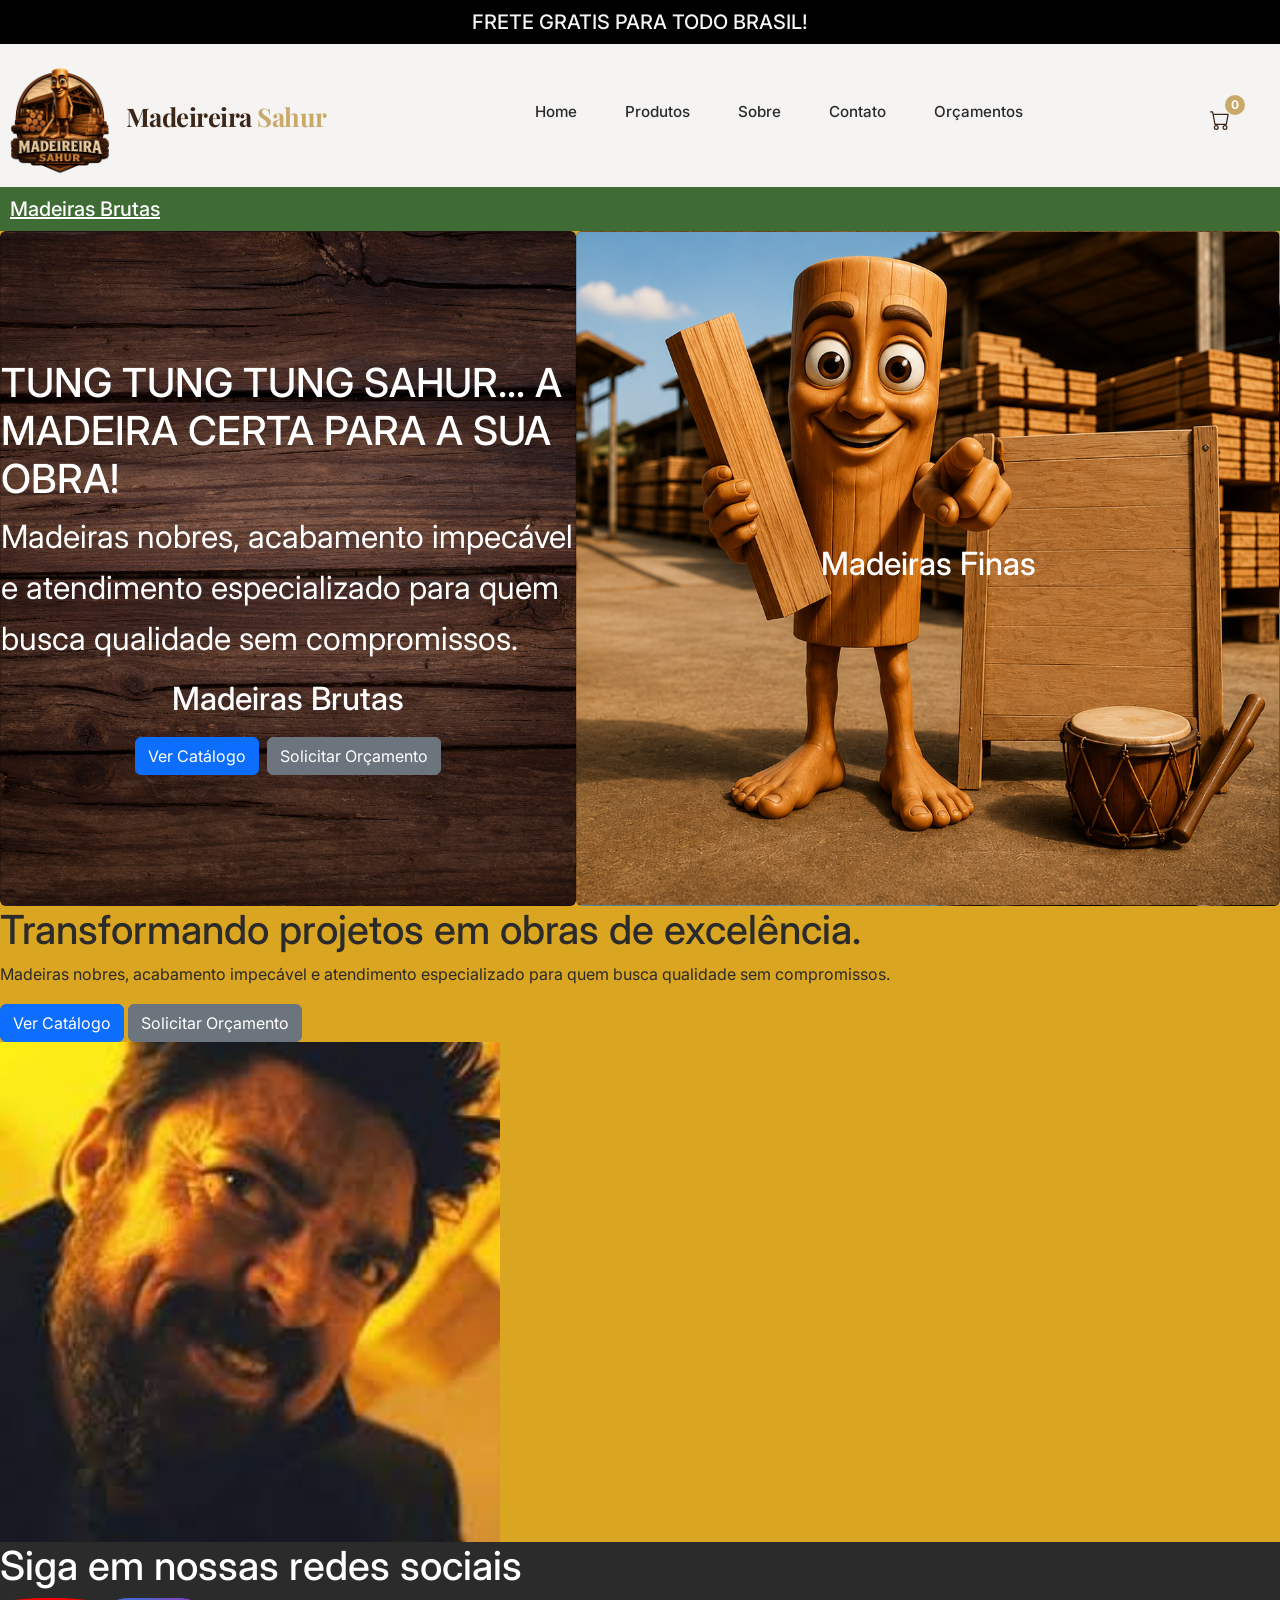
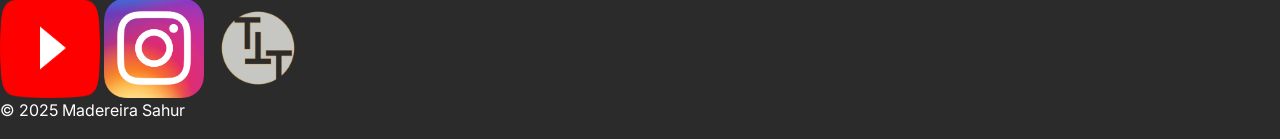
==== index.html @ 417f6d08 "Links ajustados no Index.html" ====
<!DOCTYPE html>
<html lang="pt-BR">
<head>
    <meta charset="UTF-8">
    <meta name="viewport" content="width=device-width, initial-scale=1.0">
    <title>Madeireira Nobre Prime - Excelência em Madeiras Nobres</title>
    
    <!-- Google Fonts -->
    <link rel="preconnect" href="https://fonts.googleapis.com">
    <link rel="preconnect" href="https://fonts.gstatic.com" crossorigin>
    <link href="https://fonts.googleapis.com/css2?family=Playfair+Display:wght@400;500;600;700&family=Inter:wght@300;400;500;600;700&display=swap" rel="stylesheet">
    <!-- css -->
    <link href="https://cdn.jsdelivr.net/npm/bootstrap@5.0.2/dist/css/bootstrap.min.css" rel="stylesheet" integrity="sha384-EVSTQN3/azprG1Anm3QDgpJLIm9Nao0Yz1ztcQTwFspd3yD65VohhpuuCOmLASjC" crossorigin="anonymous">
    <link rel="stylesheet" href="Css/index.css">
</head>
<body>

    <div class="container">
    
        <!-- HEADER & NAVBAR -->
        <header id="header">

            <h2>FRETE GRATIS PARA TODO BRASIL!</h2>

            <nav>
                <div class="logo">
                    <img src="Img/logosahurmadeireira.png" height="120vh" width="120vh" alt="">
                    Madeireira <span class="logo-span">Sahur</span>
                </div>
                
                <ul class="nav-menu">
                    <li><a href="index.php">Home</a></li>
                    <li><a href="Categorias.php">Produtos</a></li>
                    <li><a href="Pages/sobrenos.php">Sobre</a></li>
                    <li><a href="#contato">Contato</a></li>
                    <li><a href="#orcamentos">Orçamentos</a></li>
                </ul>
                
                <div class="nav-icons">
                    
                    <button class="icon-btn" id="cartBtn" title="Carrinho" style="position: relative;">
                        <svg xmlns="http://www.w3.org/2000/svg" width="20" height="20" fill="currentColor" class="bi bi-cart" viewBox="0 0 16 16">
                        <path d="M0 1.5A.5.5 0 0 1 .5 1H2a.5.5 0 0 1 .485.379L2.89 3H14.5a.5.5 0 0 1 .491.592l-1.5 8A.5.5 0 0 1 13 12H4a.5.5 0 0 1-.491-.408L2.01 3.607 1.61 2H.5a.5.5 0 0 1-.5-.5M3.102 4l1.313 7h8.17l1.313-7zM5 12a2 2 0 1 0 0 4 2 2 0 0 0 0-4m7 0a2 2 0 1 0 0 4 2 2 0 0 0 0-4m-7 1a1 1 0 1 1 0 2 1 1 0 0 1 0-2m7 0a1 1 0 1 1 0 2 1 1 0 0 1 0-2"/>
                        </svg>
                        <span class="cart-badge">0</span>
                    </button>
                </div>
            </nav>

            <h1 class="links-categorias"><a href="">Madeiras Brutas</a></h1>

        </header>

        <main>

            <section class="categorias">

                <div class="card card1">
                    <h1>
                        TUNG TUNG TUNG SAHUR... <span class="accent">A MADEIRA CERTA PARA A SUA OBRA!</span>
                    </h1>
                    
                    <p class="subtitle">
                        Madeiras nobres, acabamento impecável e atendimento especializado para quem busca qualidade sem compromissos.
                    </p>

                    <h2>Madeiras Brutas</h2>

                    <div class="hero-buttons">
                        <button class="btn btn-primary">Ver Catálogo</button>
                        <button class="btn btn-secondary">Solicitar Orçamento</button>
                    </div>
                </div>

                <div class="card card2">
                    <h2>Madeiras Finas</h2>
                </div>

            </section>

            <section class="Sobre" >

                <div class="hero-content">
                    <h1>
                        Transformando projetos em <span class="accent">obras de excelência</span>.
                    </h1>
                    
                    <p class="subtitle">
                        Madeiras nobres, acabamento impecável e atendimento especializado para quem busca qualidade sem compromissos.
                    </p>
                    
                    <div class="hero-buttons">
                        <button class="btn btn-primary">Ver Catálogo</button>
                        <button class="btn btn-secondary">Solicitar Orçamento</button>
                    </div>
                </div>

                <div> 
                    <img src="Img/images.jpeg" height="500vh" width="500vh" alt="">
                </div>

            </section>

        </main>

            <footer>
                <h1>Siga em nossas redes sociais</h1>
                <img src="Img/YouTube_full-color_icon_(2017).svg.png" height="100px" width="100px" alt="imagem logo Youtube">
                <img src="Img/Instagram_icon.png" height="100px" width="100px" alt="imagem logo Instagram">

                <img src="Img/Logo Triple T.png" height="100px" width="100px" alt="Logo Triple T, Sahur">
                <p>© 2025 Madereira Sahur</p>

            </footer>

    </div>
    
 <!-- JAVASCRIPT -->
    <script src="https://cdn.jsdelivr.net/npm/bootstrap@5.0.2/dist/js/bootstrap.bundle.min.js" integrity="sha384-MrcW6ZMFYlzcLA8Nl+NtUVF0sA7MsXsP1UyJoMp4YLEuNSfAP+JcXn/tWtIaxVXM" crossorigin="anonymous"></script>
    <script src="Js/index.js"></script>
</body>
</html>
---- Css/index.css ----
* {
            margin: 0;
            padding: 0;
            box-sizing: border-box;
        }

        :root {
            --color-primary: #3B2618;
            --color-secondary: #5A3E2B;
            --color-accent: #C8A96A;
            --color-bg: #F5F1EA;
            --color-text: #2B2B2B;
            --color-white: #FFFFFF;
            --color-light: #EAE4DD;
        }

        body {
            font-family: 'Inter', sans-serif;
            color: var(--color-text);
            background-color: var(--color-bg);
            line-height: 1.6;
        }

        /* ==================== HEADER & NAVBAR ==================== */

        .container {
            margin: 0;
            padding: 0;
            width: 100%;
            max-width: none;
            background-color: #3B2618;
            display: grid;
            grid-template-columns: 1fr;
            grid-template-rows: auto auto auto;
            grid-template-areas: 
            "header"
            "main"
            "footer";
        }
        header {
            grid-area: header;
            max-height: 30vh;
            top: 0;
            left: 0;
            right: 0;
            z-index: 1000;
            background-color: rgba(255, 255, 255, 0.95);
            backdrop-filter: blur(10px);
            transition: all 0.4s cubic-bezier(0.25, 0.46, 0.45, 0.94);
        }

        header h2{
            text-align: center;
            font-size: 20px;
            background-color: black;
            color: whitesmoke;
            padding: 10px;
        }

        .links-categorias{
            font-size: 20px;
            background-color: #3F6B34;
            color: whitesmoke;
            padding: 10px;
            margin: 0;
        }

        a{
            color: white;
        }


        nav {
            display: flex;
            align-items: center;
            justify-content: space-between;
            height: 15vh;
            overflow: hidden;
        }

        .logo {
            font-family: 'Playfair Display', serif;
            font-size: 1.6rem;
            font-weight: 700;
            color: var(--color-primary);
            letter-spacing: -0.5px;
            cursor: pointer;
            transition: color 0.3s ease;
        }

        .logo:hover {
            color: var(--color-accent);
        }

        .logo-span {
            color: var(--color-accent);
        }

        .nav-menu {
            display: flex;
            list-style: none;
            gap: 3rem;
            align-items: center;
        }

        .nav-menu a {
            text-decoration: none;
            color: var(--color-text);
            font-size: 0.95rem;
            font-weight: 500;
            position: relative;
            transition: color 0.3s ease;
        }

        .nav-menu a::after {
            content: '';
            position: absolute;
            bottom: -4px;
            left: 0;
            width: 0;
            height: 2px;
            background: linear-gradient(90deg, var(--color-accent), var(--color-primary));
            transition: width 0.3s cubic-bezier(0.25, 0.46, 0.45, 0.94);
        }

        .nav-menu a:hover::after {
            width: 100%;
        }

        .nav-menu a:hover {
            color: var(--color-accent);
        }

        .nav-icons {
            display: flex;
            gap: 1.5rem;
            align-items: center;
        }

        .icon-btn {
            background: none;
            border: none;
            cursor: pointer;
            width: 40px;
            height: 40px;
            margin-right: 40px;
            display: flex;
            align-items: center;
            justify-content: center;
            border-radius: 50%;
            transition: all 0.3s ease;
            color: var(--color-primary);
        }

        .icon-btn:hover {
            background-color: var(--color-light);
            color: var(--color-accent);
            transform: scale(1.1);
        }

        .cart-badge {
            position: absolute;
            top: -5px;
            right: -5px;
            background-color: var(--color-accent);
            color: var(--color-white);
            border-radius: 50%;
            width: 20px;
            height: 20px;
            display: flex;
            align-items: center;
            justify-content: center;
            font-size: 0.75rem;
            font-weight: 700;
        }

        /* ==================== MAIN ==================== */
        main{
            grid-area: main;
            background-color: goldenrod;
        }
        
        .categorias{
            display: flex;
        }

        .card{
            height: 75vh;

            display: flex;
            justify-content: center;
            align-items: center;

            color: white;
            font-size: 2rem;
        }

        .card1{
            width: 45%;
            background-image: url("../Img/wooden-background.jpg");
            background-size: cover;
            background-position: center;
        }

        .card2{
            width: 55%;
            background-image: url("../Img/sahur.png");
            background-size: cover;
            background-position: right center;
        }






        

       

        /* ==================== SOBRE SECTION ==================== */

       

        /* ==================== FOOTER ==================== */

        footer{
            grid-area: footer;
            background-color: #2B2B2B;
            color: white;
        }

        /* ==================== RESPONSIVE ==================== */
        @media (max-width: 768px) {
            nav {
                padding: 1rem;
            }

            .logo {
                font-size: 1.3rem;
            }

            .nav-menu {
                gap: 1.5rem;
                font-size: 0.85rem;
            }

            .nav-icons {
                gap: 1rem;
            }

            .icon-btn {
                width: 36px;
                height: 36px;
            }

            .hero {
                margin-top: 50px;
                height: auto;
                min-height: 70vh;
                padding: 3rem 0;
            }

            .hero-buttons {
                flex-direction: column;
                align-items: center;
            }

            .btn {
                width: 100%;
                max-width: 300px;
            }
        }

        @media (max-width: 600px) {
            .nav-menu {
                display: none;
            }

            .logo {
                font-size: 1.1rem;
            }

            .hero h1 {
                font-size: 1.8rem;
            }

            .hero .subtitle {
                font-size: 1rem;
                margin-bottom: 2rem;
            }

            .btn {
                padding: 0.85rem 2rem;
                font-size: 0.9rem;
            }
        }



        /* ==================== UTILITY ==================== */
      

        /* SVG Icons Styling */
        svg {
            display: block;
        }
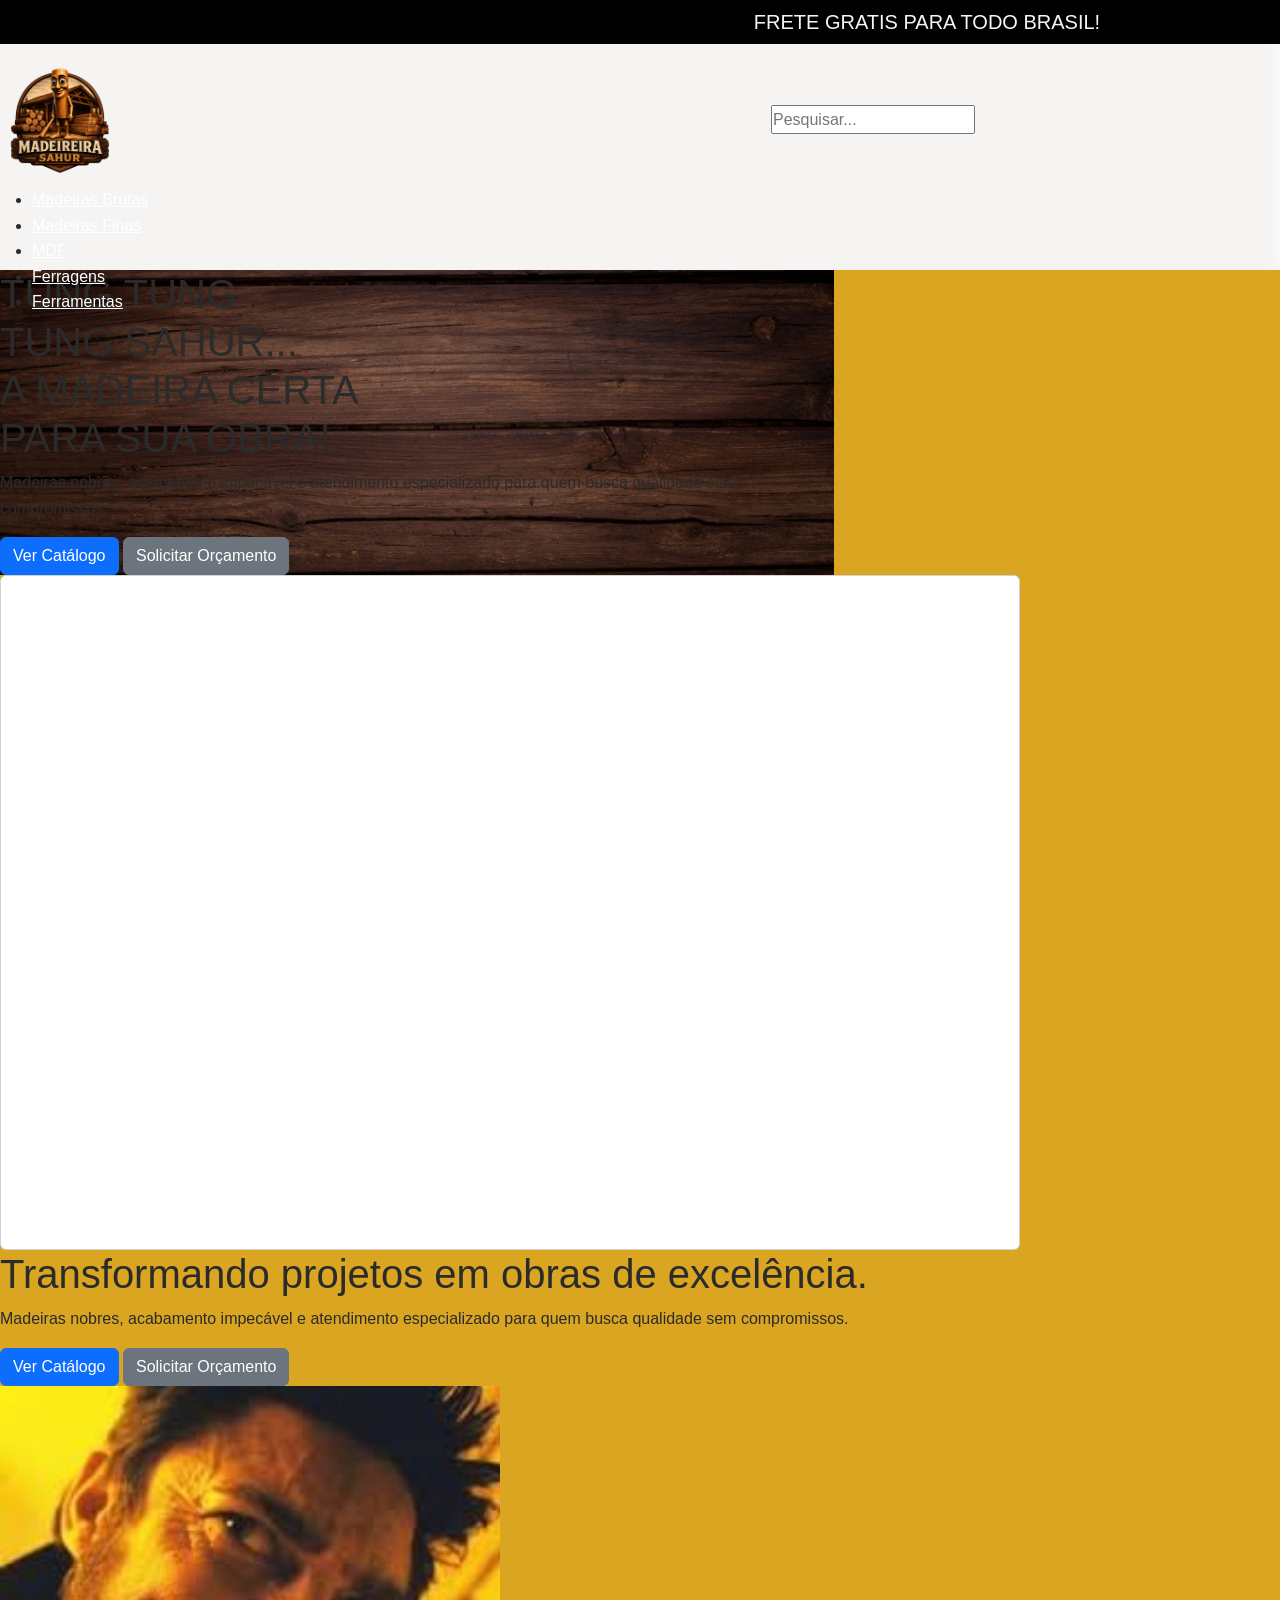
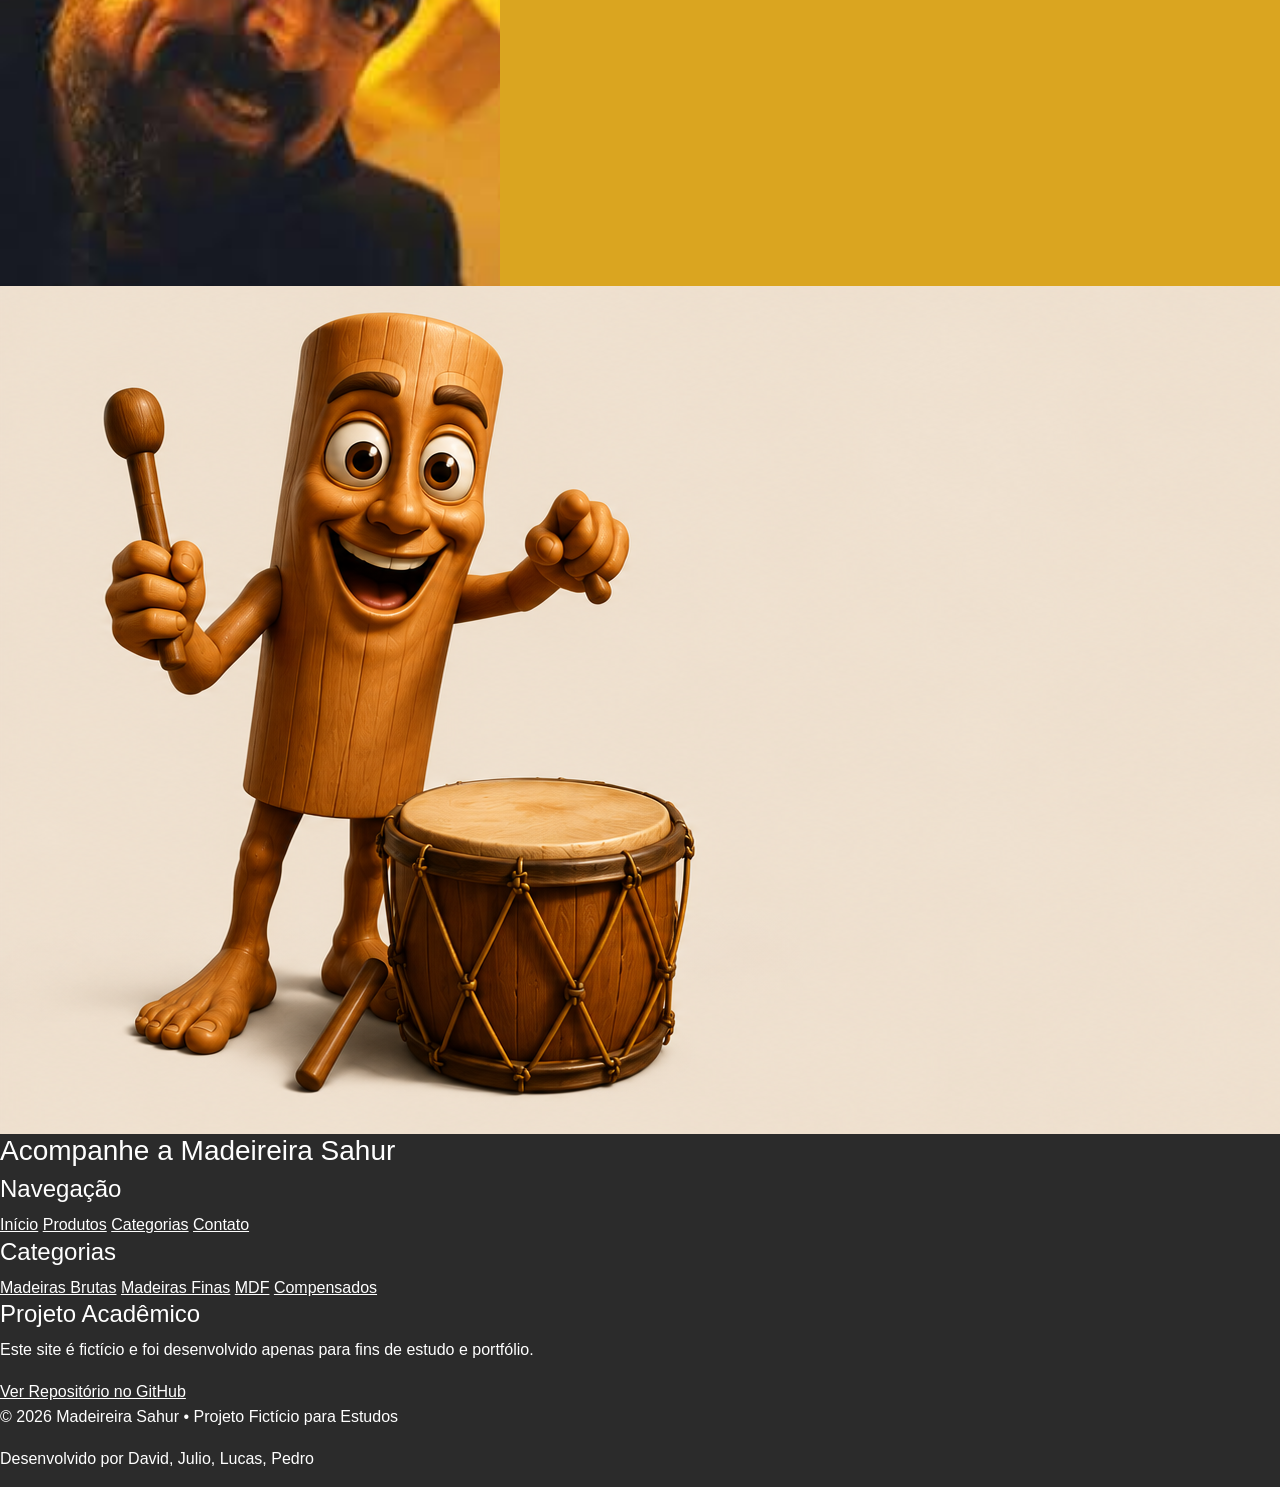
==== commit 25a72af9: "davi 06/06" ====
--- a/index.html
+++ b/index.html
@@ -8,8 +8,8 @@
     <!-- Google Fonts -->
     <link rel="preconnect" href="https://fonts.googleapis.com">
     <link rel="preconnect" href="https://fonts.gstatic.com" crossorigin>
-    <link href="https://fonts.googleapis.com/css2?family=Playfair+Display:wght@400;500;600;700&family=Inter:wght@300;400;500;600;700&display=swap" rel="stylesheet">
-    <!-- css -->
+    <link href="https://fonts.googleapis.com/css2?family=Archivo+Black&display=swap" rel="stylesheet">
+ <!-- css -->
     <link href="https://cdn.jsdelivr.net/npm/bootstrap@5.0.2/dist/css/bootstrap.min.css" rel="stylesheet" integrity="sha384-EVSTQN3/azprG1Anm3QDgpJLIm9Nao0Yz1ztcQTwFspd3yD65VohhpuuCOmLASjC" crossorigin="anonymous">
     <link rel="stylesheet" href="Css/index.css">
 </head>
@@ -25,18 +25,28 @@
             <nav>
                 <div class="logo">
                     <img src="Img/logosahurmadeireira.png" height="120vh" width="120vh" alt="">
-                    Madeireira <span class="logo-span">Sahur</span>
                 </div>
                 
-                <ul class="nav-menu">
+                <input type="text" id="busca" placeholder="Pesquisar...">
+
+                <!-- <ul class="nav-menu">
                     <li><a href="index.php">Home</a></li>
                     <li><a href="Categorias.php">Produtos</a></li>
                     <li><a href="Pages/sobrenos.php">Sobre</a></li>
                     <li><a href="#contato">Contato</a></li>
                     <li><a href="#orcamentos">Orçamentos</a></li>
                 </ul>
+                -->
+
+                
                 
                 <div class="nav-icons">
+
+                    <button>
+                    <svg xmlns="http://www.w3.org/2000/svg" width="16" height="16" fill="currentColor" class="bi bi-list-ul" viewBox="0 0 16 16">
+                    <path fill-rule="evenodd" d="M5 11.5a.5.5 0 0 1 .5-.5h9a.5.5 0 0 1 0 1h-9a.5.5 0 0 1-.5-.5m0-4a.5.5 0 0 1 .5-.5h9a.5.5 0 0 1 0 1h-9a.5.5 0 0 1-.5-.5m0-4a.5.5 0 0 1 .5-.5h9a.5.5 0 0 1 0 1h-9a.5.5 0 0 1-.5-.5m-3 1a1 1 0 1 0 0-2 1 1 0 0 0 0 2m0 4a1 1 0 1 0 0-2 1 1 0 0 0 0 2m0 4a1 1 0 1 0 0-2 1 1 0 0 0 0 2"/>
+                    </svg>
+                    </button>
                     
                     <button class="icon-btn" id="cartBtn" title="Carrinho" style="position: relative;">
                         <svg xmlns="http://www.w3.org/2000/svg" width="20" height="20" fill="currentColor" class="bi bi-cart" viewBox="0 0 16 16">
@@ -44,37 +54,47 @@
                         </svg>
                         <span class="cart-badge">0</span>
                     </button>
+
+                    <button class="icon-btn" id="cartBtn" title="Carrinho" style="position: relative;">
+                        <svg xmlns="http://www.w3.org/2000/svg" width="16" height="16" fill="currentColor" class="bi bi-truck" viewBox="0 0 16 16">
+                        <path d="M0 3.5A1.5 1.5 0 0 1 1.5 2h9A1.5 1.5 0 0 1 12 3.5V5h1.02a1.5 1.5 0 0 1 1.17.563l1.481 1.85a1.5 1.5 0 0 1 .329.938V10.5a1.5 1.5 0 0 1-1.5 1.5H14a2 2 0 1 1-4 0H5a2 2 0 1 1-3.998-.085A1.5 1.5 0 0 1 0 10.5zm1.294 7.456A2 2 0 0 1 4.732 11h5.536a2 2 0 0 1 .732-.732V3.5a.5.5 0 0 0-.5-.5h-9a.5.5 0 0 0-.5.5v7a.5.5 0 0 0 .294.456M12 10a2 2 0 0 1 1.732 1h.768a.5.5 0 0 0 .5-.5V8.35a.5.5 0 0 0-.11-.312l-1.48-1.85A.5.5 0 0 0 13.02 6H12zm-9 1a1 1 0 1 0 0 2 1 1 0 0 0 0-2m9 0a1 1 0 1 0 0 2 1 1 0 0 0 0-2"/>
+                        </svg>
+                    </button>
                 </div>
             </nav>
 
-            <h1 class="links-categorias"><a href="">Madeiras Brutas</a></h1>
+            <ul class="nav-categorias">
+                <li><a href="">Madeiras Brutas</a></li>
+                <li><a href="">Madeiras Finas</a></li>
+                <li><a href="">MDF</a></li>
+                <li><a href="">Ferragens</a></li>
+                <li><a href="">Ferramentas</a></li>
+            </ul>
 
         </header>
 
         <main>
 
-            <section class="categorias">
+            <section class="cards">
 
-                <div class="card card1">
-                    <h1>
-                        TUNG TUNG TUNG SAHUR... <span class="accent">A MADEIRA CERTA PARA A SUA OBRA!</span>
-                    </h1>
-                    
-                    <p class="subtitle">
-                        Madeiras nobres, acabamento impecável e atendimento especializado para quem busca qualidade sem compromissos.
-                    </p>
+                <div class="card1">
+                    <div class="text-card1">
+                        <h1>
+                            TUNG TUNG <br> TUNG SAHUR... <br> <span class="accent">A MADEIRA CERTA <br> PARA SUA OBRA!</span>
+                        </h1>
+                        
+                        <p class="subtitle">
+                            Madeiras nobres, acabamento impecável e atendimento especializado para quem busca qualidade sem compromissos.
+                        </p>
 
-                    <h2>Madeiras Brutas</h2>
 
-                    <div class="hero-buttons">
-                        <button class="btn btn-primary">Ver Catálogo</button>
-                        <button class="btn btn-secondary">Solicitar Orçamento</button>
+                        <div class="hero-buttons">
+                            <button class="btn btn-primary">Ver Catálogo</button>
+                            <button class="btn btn-secondary">Solicitar Orçamento</button>
+                        </div>
                     </div>
                 </div>
-
-                <div class="card card2">
-                    <h2>Madeiras Finas</h2>
-                </div>
+                <div class="card card2"></div>
 
             </section>
 
@@ -103,15 +123,66 @@
 
         </main>
 
-            <footer>
-                <h1>Siga em nossas redes sociais</h1>
-                <img src="Img/YouTube_full-color_icon_(2017).svg.png" height="100px" width="100px" alt="imagem logo Youtube">
-                <img src="Img/Instagram_icon.png" height="100px" width="100px" alt="imagem logo Instagram">
+        <footer class="footer">
 
-                <img src="Img/Logo Triple T.png" height="100px" width="100px" alt="Logo Triple T, Sahur">
-                <p>© 2025 Madereira Sahur</p>
+            <section class="footer-top">
 
-            </footer>
+                <img src="Img/sahurFooter.png" alt="">
+                
+                <div class="social-area">
+
+                    <h3>Acompanhe a Madeireira Sahur</h3>
+
+                    <div class="social-links">
+                        <a href="#"><i class="fa-brands fa-instagram"></i></a>
+                        <a href="#"><i class="fa-brands fa-facebook-f"></i></a>
+                        <a href="#"><i class="fa-brands fa-youtube"></i></a>
+                        <a href="#"><i class="fa-brands fa-whatsapp"></i></a>
+                    </div>
+                </div>
+
+            </section>
+
+            <section class="footer-content">
+
+                <div class="footer-column">
+                    <h4>Navegação</h4>
+
+                    <a href="#">Início</a>
+                    <a href="#">Produtos</a>
+                    <a href="#">Categorias</a>
+                    <a href="#">Contato</a>
+                </div>
+
+                <div class="footer-column">
+                    <h4>Categorias</h4>
+
+                    <a href="#">Madeiras Brutas</a>
+                    <a href="#">Madeiras Finas</a>
+                    <a href="#">MDF</a>
+                    <a href="#">Compensados</a>
+                </div>
+
+                <div class="footer-column">
+                    <h4>Projeto Acadêmico</h4>
+                    <p>
+                        Este site é fictício e foi desenvolvido
+                        apenas para fins de estudo e portfólio.
+                    </p>
+
+                    <a href="https://github.com/seuusuario/seurepositorio" target="_blank" class="repo-link">Ver Repositório no GitHub</a>
+                </div>
+
+            </section>
+
+            <section class="footer-bottom">
+
+                <p>© 2026 Madeireira Sahur • Projeto Fictício para Estudos</p>
+                <p>Desenvolvido por David, Julio, Lucas, Pedro</p>
+
+            </section>
+
+        </footer>
 
     </div>
     
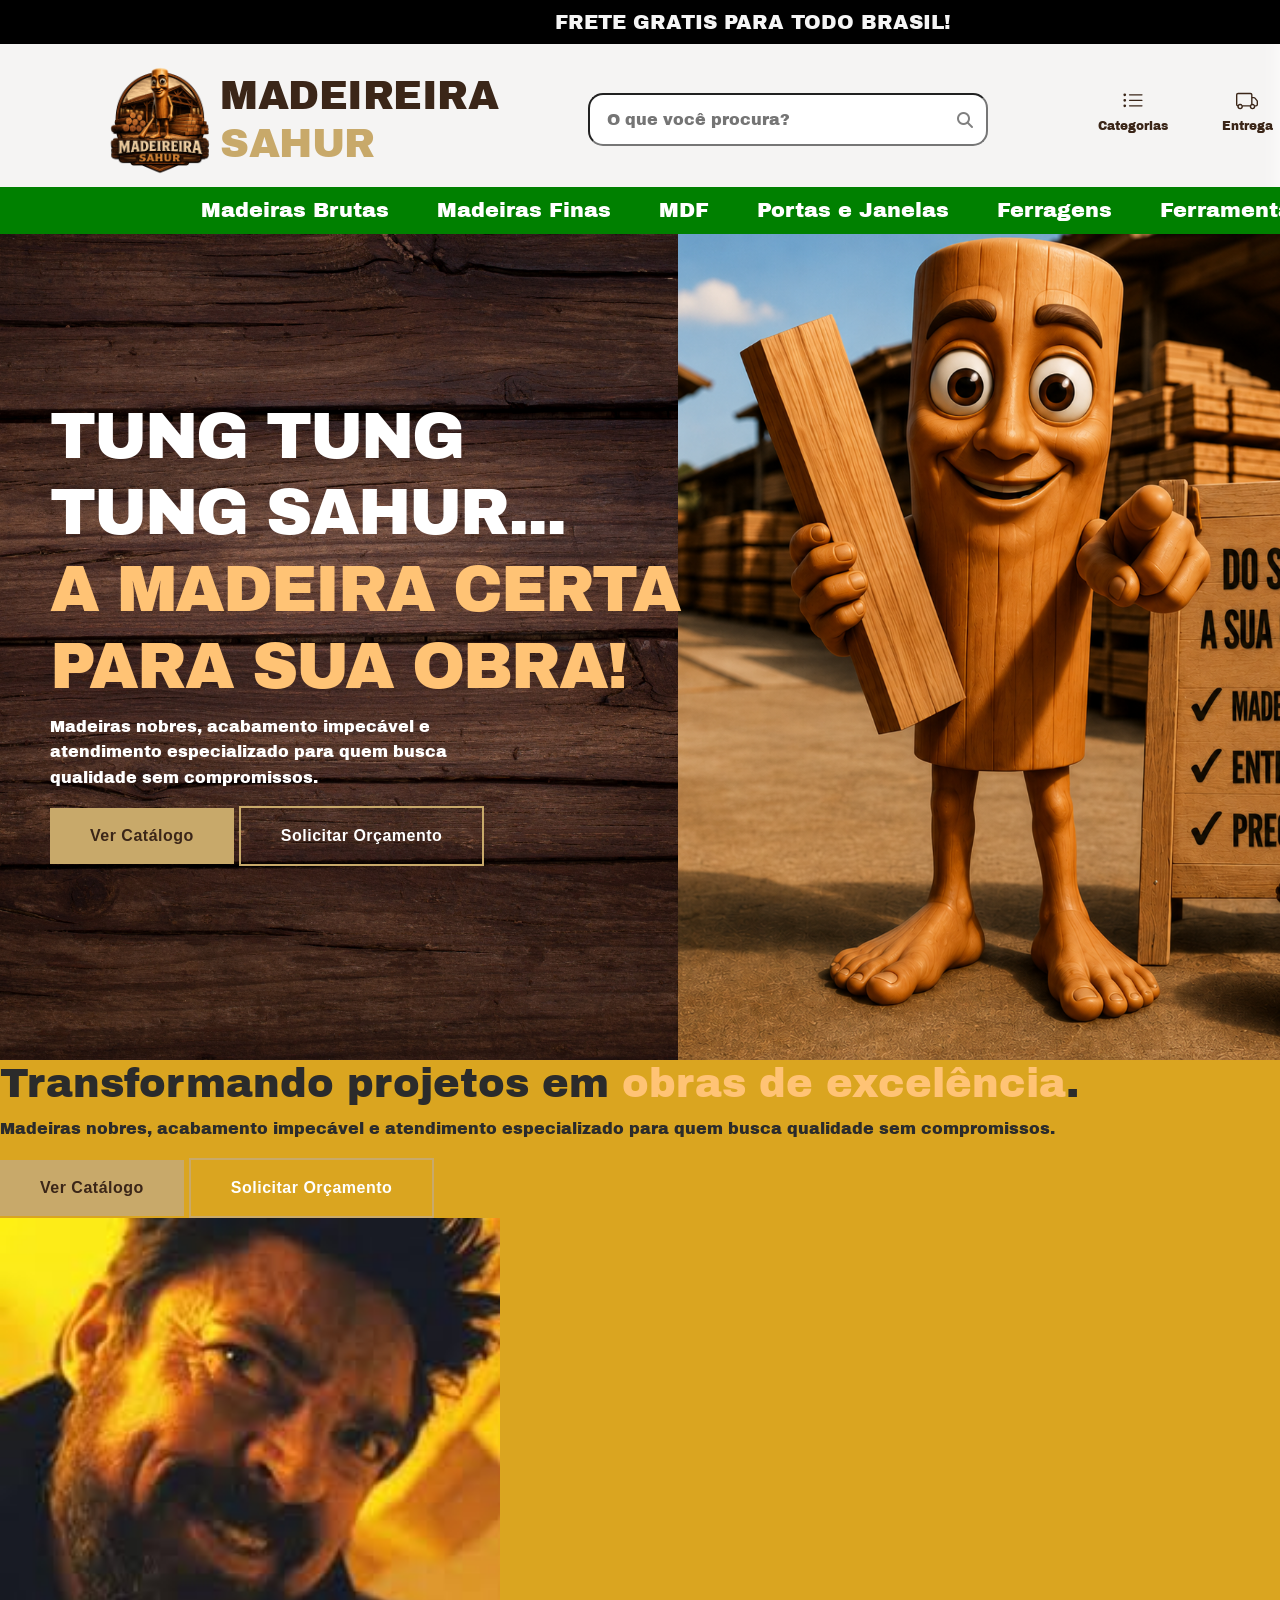
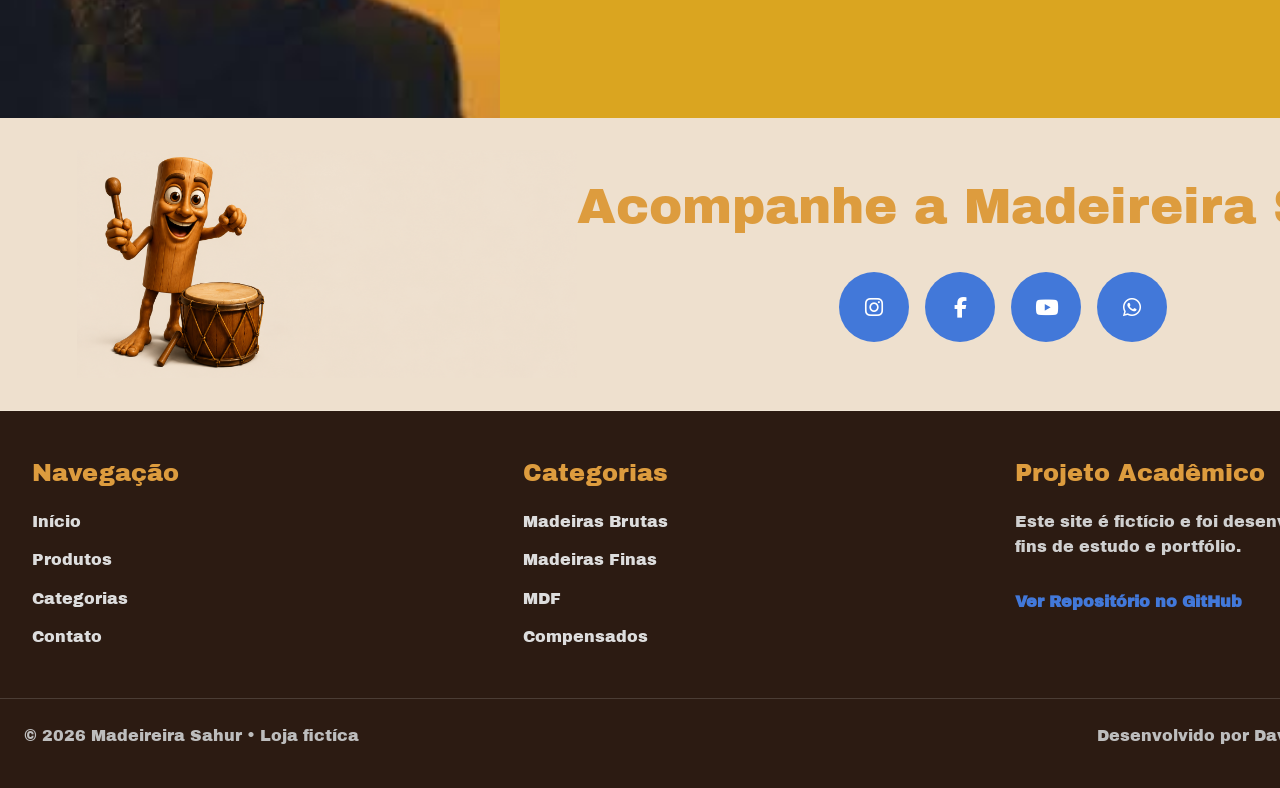
==== commit a92f605e: "davi 07/06 coloquei o molde (molde.html e molde.css)" ====
--- a/index.html
+++ b/index.html
@@ -10,6 +10,7 @@
     <link rel="preconnect" href="https://fonts.gstatic.com" crossorigin>
     <link href="https://fonts.googleapis.com/css2?family=Archivo+Black&display=swap" rel="stylesheet">
  <!-- css -->
+    <link rel="stylesheet" href="https://cdnjs.cloudflare.com/ajax/libs/font-awesome/6.7.2/css/all.min.css">
     <link href="https://cdn.jsdelivr.net/npm/bootstrap@5.0.2/dist/css/bootstrap.min.css" rel="stylesheet" integrity="sha384-EVSTQN3/azprG1Anm3QDgpJLIm9Nao0Yz1ztcQTwFspd3yD65VohhpuuCOmLASjC" crossorigin="anonymous">
     <link rel="stylesheet" href="Css/index.css">
 </head>
@@ -25,9 +26,15 @@
             <nav>
                 <div class="logo">
                     <img src="Img/logosahurmadeireira.png" height="120vh" width="120vh" alt="">
-                </div>
-                
-                <input type="text" id="busca" placeholder="Pesquisar...">
+                    <h1 class="logo-text">
+                        MADEIREIRA <br> <span class="logo-span">SAHUR</span>
+                    </h1>
+                </div>
+                
+                <div class="search-box">
+                    <input type="text" placeholder=" O que você procura?">
+                    <i class="fa-solid fa-magnifying-glass"></i>
+                </div>
 
                 <!-- <ul class="nav-menu">
                     <li><a href="index.php">Home</a></li>
@@ -42,23 +49,26 @@
                 
                 <div class="nav-icons">
 
-                    <button>
-                    <svg xmlns="http://www.w3.org/2000/svg" width="16" height="16" fill="currentColor" class="bi bi-list-ul" viewBox="0 0 16 16">
+                    <button class="icon-btn" id="cartBtn" title="Carrinho" style="position: relative;" >
+                    <svg xmlns="http://www.w3.org/2000/svg" width="22" height="22" fill="currentColor" class="bi bi-list-ul" viewBox="0 0 16 16">
                     <path fill-rule="evenodd" d="M5 11.5a.5.5 0 0 1 .5-.5h9a.5.5 0 0 1 0 1h-9a.5.5 0 0 1-.5-.5m0-4a.5.5 0 0 1 .5-.5h9a.5.5 0 0 1 0 1h-9a.5.5 0 0 1-.5-.5m0-4a.5.5 0 0 1 .5-.5h9a.5.5 0 0 1 0 1h-9a.5.5 0 0 1-.5-.5m-3 1a1 1 0 1 0 0-2 1 1 0 0 0 0 2m0 4a1 1 0 1 0 0-2 1 1 0 0 0 0 2m0 4a1 1 0 1 0 0-2 1 1 0 0 0 0 2"/>
                     </svg>
+                    <span>Categorias</span>
                     </button>
-                    
+
                     <button class="icon-btn" id="cartBtn" title="Carrinho" style="position: relative;">
+                        <svg xmlns="http://www.w3.org/2000/svg" width="22" height="22" fill="currentColor" class="bi bi-truck" viewBox="0 0 16 16">
+                        <path d="M0 3.5A1.5 1.5 0 0 1 1.5 2h9A1.5 1.5 0 0 1 12 3.5V5h1.02a1.5 1.5 0 0 1 1.17.563l1.481 1.85a1.5 1.5 0 0 1 .329.938V10.5a1.5 1.5 0 0 1-1.5 1.5H14a2 2 0 1 1-4 0H5a2 2 0 1 1-3.998-.085A1.5 1.5 0 0 1 0 10.5zm1.294 7.456A2 2 0 0 1 4.732 11h5.536a2 2 0 0 1 .732-.732V3.5a.5.5 0 0 0-.5-.5h-9a.5.5 0 0 0-.5.5v7a.5.5 0 0 0 .294.456M12 10a2 2 0 0 1 1.732 1h.768a.5.5 0 0 0 .5-.5V8.35a.5.5 0 0 0-.11-.312l-1.48-1.85A.5.5 0 0 0 13.02 6H12zm-9 1a1 1 0 1 0 0 2 1 1 0 0 0 0-2m9 0a1 1 0 1 0 0 2 1 1 0 0 0 0-2"/>
+                        </svg>
+                        <span>Entrega</span>
+                    </button>
+
+                     <button class="icon-btn" id="cartBtn" title="Carrinho" style="position: relative;">
                         <svg xmlns="http://www.w3.org/2000/svg" width="20" height="20" fill="currentColor" class="bi bi-cart" viewBox="0 0 16 16">
                         <path d="M0 1.5A.5.5 0 0 1 .5 1H2a.5.5 0 0 1 .485.379L2.89 3H14.5a.5.5 0 0 1 .491.592l-1.5 8A.5.5 0 0 1 13 12H4a.5.5 0 0 1-.491-.408L2.01 3.607 1.61 2H.5a.5.5 0 0 1-.5-.5M3.102 4l1.313 7h8.17l1.313-7zM5 12a2 2 0 1 0 0 4 2 2 0 0 0 0-4m7 0a2 2 0 1 0 0 4 2 2 0 0 0 0-4m-7 1a1 1 0 1 1 0 2 1 1 0 0 1 0-2m7 0a1 1 0 1 1 0 2 1 1 0 0 1 0-2"/>
                         </svg>
+                        <span>Carrinho</span>
                         <span class="cart-badge">0</span>
-                    </button>
-
-                    <button class="icon-btn" id="cartBtn" title="Carrinho" style="position: relative;">
-                        <svg xmlns="http://www.w3.org/2000/svg" width="16" height="16" fill="currentColor" class="bi bi-truck" viewBox="0 0 16 16">
-                        <path d="M0 3.5A1.5 1.5 0 0 1 1.5 2h9A1.5 1.5 0 0 1 12 3.5V5h1.02a1.5 1.5 0 0 1 1.17.563l1.481 1.85a1.5 1.5 0 0 1 .329.938V10.5a1.5 1.5 0 0 1-1.5 1.5H14a2 2 0 1 1-4 0H5a2 2 0 1 1-3.998-.085A1.5 1.5 0 0 1 0 10.5zm1.294 7.456A2 2 0 0 1 4.732 11h5.536a2 2 0 0 1 .732-.732V3.5a.5.5 0 0 0-.5-.5h-9a.5.5 0 0 0-.5.5v7a.5.5 0 0 0 .294.456M12 10a2 2 0 0 1 1.732 1h.768a.5.5 0 0 0 .5-.5V8.35a.5.5 0 0 0-.11-.312l-1.48-1.85A.5.5 0 0 0 13.02 6H12zm-9 1a1 1 0 1 0 0 2 1 1 0 0 0 0-2m9 0a1 1 0 1 0 0 2 1 1 0 0 0 0-2"/>
-                        </svg>
                     </button>
                 </div>
             </nav>
@@ -67,6 +77,7 @@
                 <li><a href="">Madeiras Brutas</a></li>
                 <li><a href="">Madeiras Finas</a></li>
                 <li><a href="">MDF</a></li>
+                <li><a href="">Portas e Janelas</a></li>
                 <li><a href="">Ferragens</a></li>
                 <li><a href="">Ferramentas</a></li>
             </ul>
@@ -177,7 +188,7 @@
 
             <section class="footer-bottom">
 
-                <p>© 2026 Madeireira Sahur • Projeto Fictício para Estudos</p>
+                <p>© 2026 Madeireira Sahur • Loja fictíca</p>
                 <p>Desenvolvido por David, Julio, Lucas, Pedro</p>
 
             </section>
--- a/Css/index.css
+++ b/Css/index.css
@@ -15,7 +15,7 @@
         }
 
         body {
-            font-family: 'Inter', sans-serif;
+            font-family: 'Archivo Black', sans-serif;
             color: var(--color-text);
             background-color: var(--color-bg);
             line-height: 1.6;
@@ -39,7 +39,7 @@
         }
         header {
             grid-area: header;
-            max-height: 30vh;
+            max-height: 205px;
             top: 0;
             left: 0;
             right: 0;
@@ -49,6 +49,30 @@
             transition: all 0.4s cubic-bezier(0.25, 0.46, 0.45, 0.94);
         }
 
+        .search-box{
+            position: relative;
+            width: 400px;
+
+            margin-right: 60px;
+            margin-left: 60px;
+        }
+
+        .search-box input{
+            width: 100%;
+            padding: 12px 40px 12px 12px;
+            font-size: 16px;
+            border-radius: 15px;
+        }
+
+        .search-box i{
+            position: absolute;
+            right: 15px;
+            top: 50%;
+            transform: translateY(-50%);
+            color: gray;
+        }   
+
+
         header h2{
             text-align: center;
             font-size: 20px;
@@ -73,27 +97,45 @@
         nav {
             display: flex;
             align-items: center;
+            justify-content: center;
+            height: 15vh;
+            margin-left: 100px;
+            margin-right: 100px;
+            overflow: hidden;
+        }
+
+        .logo {
+            display: flex;
+            align-items: center;
             justify-content: space-between;
-            height: 15vh;
-            overflow: hidden;
-        }
-
-        .logo {
-            font-family: 'Playfair Display', serif;
-            font-size: 1.6rem;
+
+            font-family: 'Archivo Black', sans-serif;
+            font-size: 40px;
             font-weight: 700;
             color: var(--color-primary);
             letter-spacing: -0.5px;
+
             cursor: pointer;
             transition: color 0.3s ease;
+
+            margin-right: 30px;
         }
 
         .logo:hover {
             color: var(--color-accent);
         }
 
+        .logo-text{
+            font-size: 40px;
+            margin: 0;
+            padding: 0;
+        }
+
         .logo-span {
             color: var(--color-accent);
+            font-size: 40px;
+            margin: 0;
+            padding: 0;
         }
 
         .nav-menu {
@@ -106,7 +148,7 @@
         .nav-menu a {
             text-decoration: none;
             color: var(--color-text);
-            font-size: 0.95rem;
+            font-size: 1.4rem;
             font-weight: 500;
             position: relative;
             transition: color 0.3s ease;
@@ -135,21 +177,32 @@
             display: flex;
             gap: 1.5rem;
             align-items: center;
+
+            margin-left: 40px;
         }
 
         .icon-btn {
             background: none;
             border: none;
             cursor: pointer;
-            width: 40px;
-            height: 40px;
-            margin-right: 40px;
-            display: flex;
-            align-items: center;
-            justify-content: center;
+            width: 60px;
+            min-width: 60px;
+            height: 60px;
+
+            margin: 15px;
+
+            display: flex;
+            flex-direction: column;
+            align-items: center;
+            gap: 5px;
+            
             border-radius: 50%;
             transition: all 0.3s ease;
             color: var(--color-primary);
+        }
+
+        .icon-btn span{
+            font-size: 12px;
         }
 
         .icon-btn:hover {
@@ -174,42 +227,165 @@
             font-weight: 700;
         }
 
+        .nav-categorias {
+            display: flex;
+            list-style: none;
+            gap: 3rem;
+            justify-content: center;
+            padding: 7px;
+            align-items: center;
+            background-color: green;
+        }
+
+        .nav-categorias a {
+            text-decoration: none;
+            color: var(--color-white);
+            font-size: 1.3rem;
+            font-weight: 500;
+            position: relative;
+            transition: color 0.3s ease;
+        }
+
+        .nav-categorias a::after {
+            content: '';
+            position: absolute;
+            bottom: -4px;
+            left: 0;
+            width: 0;
+            height: 2px;
+            background: linear-gradient(90deg, var(--color-accent), var(--color-primary));
+            transition: width 0.3s cubic-bezier(0.25, 0.46, 0.45, 0.94);
+        }
+
+        .nav-categorias a:hover::after {
+            width: 100%;
+        }
+
+        .nav-categorias a:hover {
+            color: var(--color-accent);
+        }
+
         /* ==================== MAIN ==================== */
         main{
             grid-area: main;
             background-color: goldenrod;
         }
         
-        .categorias{
+        .cards{
             display: flex;
         }
 
         .card{
-            height: 75vh;
-
+            height: 95vh;
             display: flex;
             justify-content: center;
             align-items: center;
-
-            color: white;
-            font-size: 2rem;
         }
 
         .card1{
+            display: flex;
+            align-items: center;
+            height: 95vh;
             width: 45%;
             background-image: url("../Img/wooden-background.jpg");
             background-size: cover;
             background-position: center;
+
+            position: relative;
+            overflow: visible;
+            z-index: 2;
+        } 
+
+        .text-card1{
+            position: relative;
+            margin-left: 50px;
+        }
+        .accent{
+            width: 1000px;
+            color:  #ffc375;
+        }
+
+        .text-card1 h1 {
+            width: 800px;
+            color: white;
+            font-size: 4rem;
+            letter-spacing: -2px;
+            
+        }
+        .text-card1 .subtitle {
+            color: white;
+            width: 400px;
         }
 
         .card2{
+            height: 95vh;
             width: 55%;
-            background-image: url("../Img/sahur.png");
+            background-image: url("../Img/sahur2.png");
             background-size: cover;
-            background-position: right center;
-        }
-
-
+            background-position: center;
+
+            border: none;
+            border-radius: 0%;
+
+            z-index: 1;
+        }
+
+
+        .btn {
+            padding: 1rem 2.5rem;
+            font-size: 1rem;
+            font-family: 'Inter', sans-serif;
+            font-weight: 600;
+            border: none;
+            border-radius: 0;
+            cursor: pointer;
+            transition: all 0.4s cubic-bezier(0.25, 0.46, 0.45, 0.94);
+            text-decoration: none;
+            display: inline-block;
+            letter-spacing: 0.5px;
+            position: relative;
+            overflow: hidden;
+        }
+
+        .btn::before {
+            content: '';
+            position: absolute;
+            top: 0;
+            left: -100%;
+            width: 100%;
+            height: 100%;
+            background: rgba(255, 255, 255, 0.1);
+            transition: left 0.4s ease;
+            z-index: -1;
+        }
+
+        .btn:hover::before {
+            left: 100%;
+        }
+
+        .btn-primary {
+            background-color: var(--color-accent);
+            color: var(--color-primary);
+        }
+
+        .btn-primary:hover {
+            background-color: #D9B87F;
+            transform: translateY(-3px);
+            box-shadow: 0 10px 30px rgba(200, 169, 106, 0.3);
+        }
+
+        .btn-secondary {
+            background-color: transparent;
+            color: var(--color-white);
+            border: 2px solid var(--color-accent);
+        }
+
+        .btn-secondary:hover {
+            background-color: var(--color-accent);
+            color: var(--color-primary);
+            transform: translateY(-3px);
+            box-shadow: 0 10px 30px rgba(200, 169, 106, 0.3);
+        }
 
 
 
@@ -218,17 +394,133 @@
 
        
 
-        /* ==================== SOBRE SECTION ==================== */
+        /* ==================== SUA PARTE AQUI ==================== */
 
        
 
+
+
+
+
+
+
+
+        
+
         /* ==================== FOOTER ==================== */
 
-        footer{
-            grid-area: footer;
-            background-color: #2B2B2B;
-            color: white;
-        }
+
+       .footer{
+    background: #2c1b12;
+    color: #ffffff;
+}
+
+.footer-top{
+    padding: 2rem;
+    border-bottom: 1px solid rgba(255,255,255,.15);
+    background-color: #eee0ce;
+
+    display: flex;
+    justify-content: center;
+    text-align: center;
+}
+
+.footer-top img{
+    width: 500px;
+    overflow: hidden;
+}
+
+.social-area h3{
+    font-size: 50px;
+    display: flex;
+    align-items: center;
+    height: 50%;
+    color: #dd9c3e;
+}
+
+.social-links{
+    display: flex;
+    justify-content: center;
+    gap: 1rem;
+}
+
+.social-links a{
+    width: 70px;
+    height: 70px;
+
+    display: flex;
+    align-items: center;
+    justify-content: center;
+
+    border-radius: 50%;
+
+    text-decoration: none;
+
+    background: #4278d9;
+    color: white;
+
+    font-size: 1.3rem;
+
+    transition: .3s;
+}
+.social-links a:hover{
+    transform: translateY(-4px);
+}
+
+
+.footer-content{
+    padding: 3rem 2rem;
+
+    display: grid;
+    grid-template-columns: repeat(auto-fit,minmax(200px,1fr));
+
+    gap: 2rem;
+}
+
+.footer-column{
+    display: flex;
+    flex-direction: column;
+    gap: .8rem;
+}
+
+.footer-column h4{
+    color: #dd9c3e;
+    margin-bottom: .5rem;
+}
+
+.footer-column a{
+    color: #ddd;
+    text-decoration: none;
+}
+
+.footer-column a:hover{
+    color: #dd9c3e;
+}
+
+.footer-column p{
+    color: #cfcfcf;
+    line-height: 1.6;
+}
+
+.repo-link{
+    color: #4278d9 !important;
+    font-weight: bold;
+}
+
+.footer-bottom{
+    border-top: 1px solid rgba(255,255,255,.15);
+
+    padding: 1.5rem;
+
+    display: flex;
+    justify-content: space-between;
+    flex-wrap: wrap;
+    gap: 1rem;
+
+    text-align: center;
+
+    color: #bdbdbd;
+}
 
         /* ==================== RESPONSIVE ==================== */
         @media (max-width: 768px) {
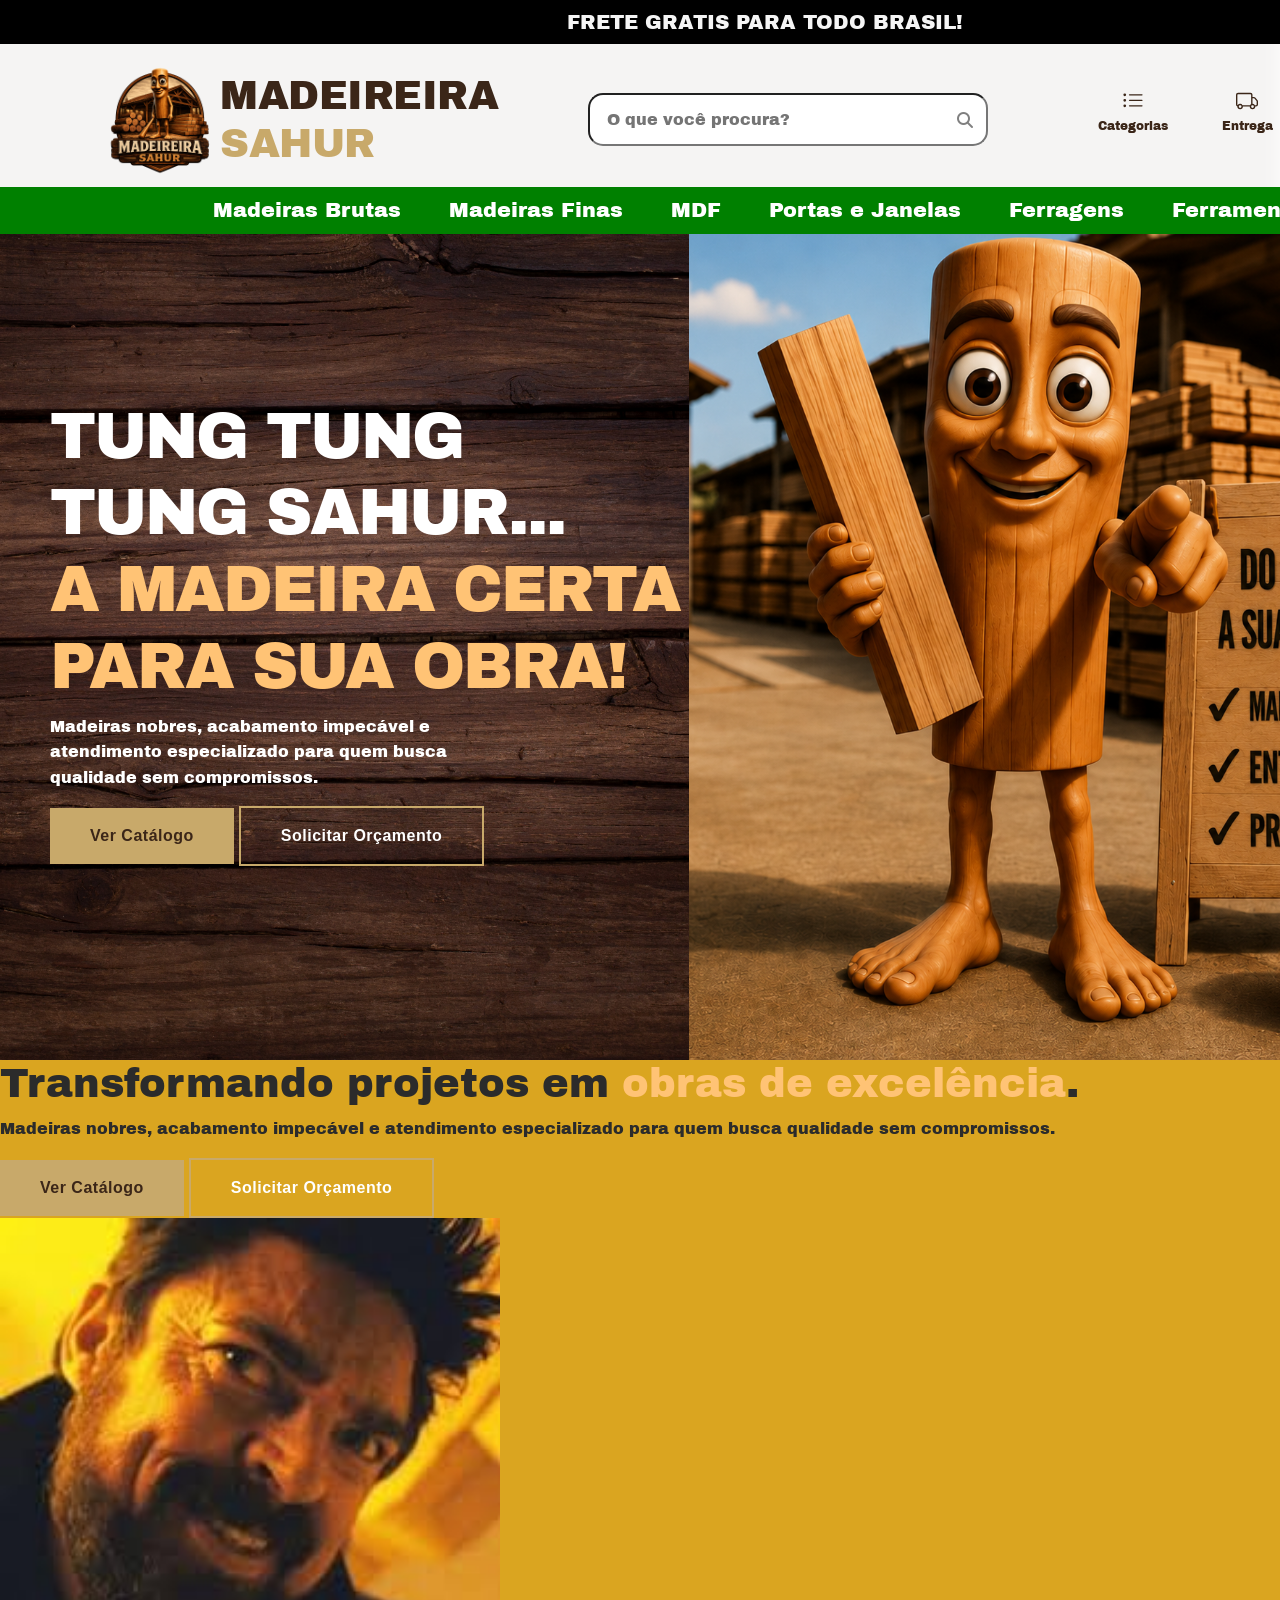
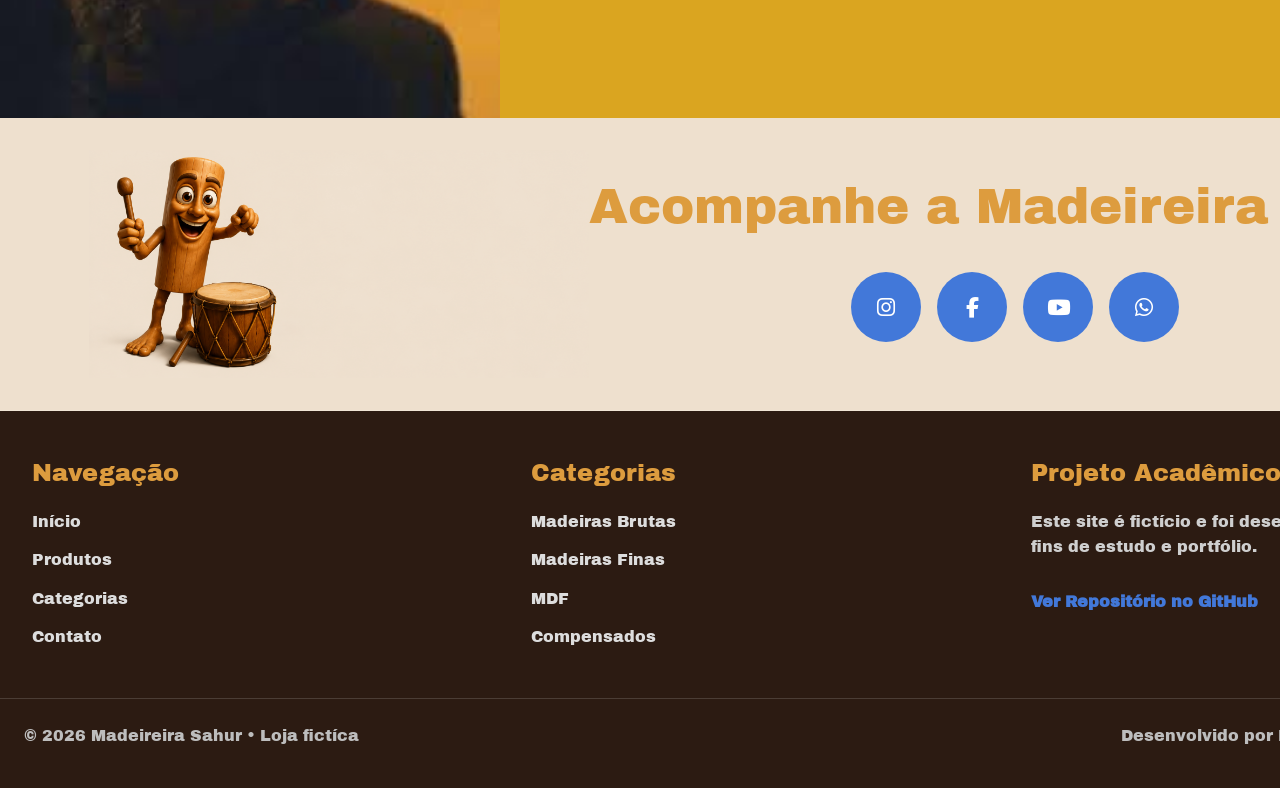
==== commit e847eae8: "Testes do Banco de dados e do Back-end" ====
--- a/index.html
+++ b/index.html
@@ -24,8 +24,11 @@
             <h2>FRETE GRATIS PARA TODO BRASIL!</h2>
 
             <nav>
+
                 <div class="logo">
+                    <a href="index.html">
                     <img src="Img/logosahurmadeireira.png" height="120vh" width="120vh" alt="">
+                    </a>
                     <h1 class="logo-text">
                         MADEIREIRA <br> <span class="logo-span">SAHUR</span>
                     </h1>
@@ -36,33 +39,30 @@
                     <i class="fa-solid fa-magnifying-glass"></i>
                 </div>
 
-                <!-- <ul class="nav-menu">
-                    <li><a href="index.php">Home</a></li>
-                    <li><a href="Categorias.php">Produtos</a></li>
-                    <li><a href="Pages/sobrenos.php">Sobre</a></li>
-                    <li><a href="#contato">Contato</a></li>
-                    <li><a href="#orcamentos">Orçamentos</a></li>
-                </ul>
-                -->
-
-                
-                
+               
                 <div class="nav-icons">
 
+                    <a href="categorias.html">
                     <button class="icon-btn" id="cartBtn" title="Carrinho" style="position: relative;" >
                     <svg xmlns="http://www.w3.org/2000/svg" width="22" height="22" fill="currentColor" class="bi bi-list-ul" viewBox="0 0 16 16">
                     <path fill-rule="evenodd" d="M5 11.5a.5.5 0 0 1 .5-.5h9a.5.5 0 0 1 0 1h-9a.5.5 0 0 1-.5-.5m0-4a.5.5 0 0 1 .5-.5h9a.5.5 0 0 1 0 1h-9a.5.5 0 0 1-.5-.5m0-4a.5.5 0 0 1 .5-.5h9a.5.5 0 0 1 0 1h-9a.5.5 0 0 1-.5-.5m-3 1a1 1 0 1 0 0-2 1 1 0 0 0 0 2m0 4a1 1 0 1 0 0-2 1 1 0 0 0 0 2m0 4a1 1 0 1 0 0-2 1 1 0 0 0 0 2"/>
                     </svg>
                     <span>Categorias</span>
                     </button>
-
+                    </a>
+
+                    <a href="#">
                     <button class="icon-btn" id="cartBtn" title="Carrinho" style="position: relative;">
                         <svg xmlns="http://www.w3.org/2000/svg" width="22" height="22" fill="currentColor" class="bi bi-truck" viewBox="0 0 16 16">
                         <path d="M0 3.5A1.5 1.5 0 0 1 1.5 2h9A1.5 1.5 0 0 1 12 3.5V5h1.02a1.5 1.5 0 0 1 1.17.563l1.481 1.85a1.5 1.5 0 0 1 .329.938V10.5a1.5 1.5 0 0 1-1.5 1.5H14a2 2 0 1 1-4 0H5a2 2 0 1 1-3.998-.085A1.5 1.5 0 0 1 0 10.5zm1.294 7.456A2 2 0 0 1 4.732 11h5.536a2 2 0 0 1 .732-.732V3.5a.5.5 0 0 0-.5-.5h-9a.5.5 0 0 0-.5.5v7a.5.5 0 0 0 .294.456M12 10a2 2 0 0 1 1.732 1h.768a.5.5 0 0 0 .5-.5V8.35a.5.5 0 0 0-.11-.312l-1.48-1.85A.5.5 0 0 0 13.02 6H12zm-9 1a1 1 0 1 0 0 2 1 1 0 0 0 0-2m9 0a1 1 0 1 0 0 2 1 1 0 0 0 0-2"/>
                         </svg>
                         <span>Entrega</span>
                     </button>
-
+                    </a>
+
+                    <div id="nomeUsuario"></div>
+
+                    <a href="#">
                      <button class="icon-btn" id="cartBtn" title="Carrinho" style="position: relative;">
                         <svg xmlns="http://www.w3.org/2000/svg" width="20" height="20" fill="currentColor" class="bi bi-cart" viewBox="0 0 16 16">
                         <path d="M0 1.5A.5.5 0 0 1 .5 1H2a.5.5 0 0 1 .485.379L2.89 3H14.5a.5.5 0 0 1 .491.592l-1.5 8A.5.5 0 0 1 13 12H4a.5.5 0 0 1-.491-.408L2.01 3.607 1.61 2H.5a.5.5 0 0 1-.5-.5M3.102 4l1.313 7h8.17l1.313-7zM5 12a2 2 0 1 0 0 4 2 2 0 0 0 0-4m7 0a2 2 0 1 0 0 4 2 2 0 0 0 0-4m-7 1a1 1 0 1 1 0 2 1 1 0 0 1 0-2m7 0a1 1 0 1 1 0 2 1 1 0 0 1 0-2"/>
@@ -70,6 +70,8 @@
                         <span>Carrinho</span>
                         <span class="cart-badge">0</span>
                     </button>
+                    </a>
+                    
                 </div>
             </nav>
 
@@ -200,5 +202,6 @@
  <!-- JAVASCRIPT -->
     <script src="https://cdn.jsdelivr.net/npm/bootstrap@5.0.2/dist/js/bootstrap.bundle.min.js" integrity="sha384-MrcW6ZMFYlzcLA8Nl+NtUVF0sA7MsXsP1UyJoMp4YLEuNSfAP+JcXn/tWtIaxVXM" crossorigin="anonymous"></script>
     <script src="Js/index.js"></script>
+    <script src="Js/teste.js"></script>
 </body>
 </html>
--- a/Css/index.css
+++ b/Css/index.css
@@ -115,7 +115,6 @@
             color: var(--color-primary);
             letter-spacing: -0.5px;
 
-            cursor: pointer;
             transition: color 0.3s ease;
 
             margin-right: 30px;
@@ -179,6 +178,11 @@
             align-items: center;
 
             margin-left: 40px;
+        }
+
+        .nav-icons a {
+            text-decoration: none;
+            width: 100%;
         }
 
         .icon-btn {
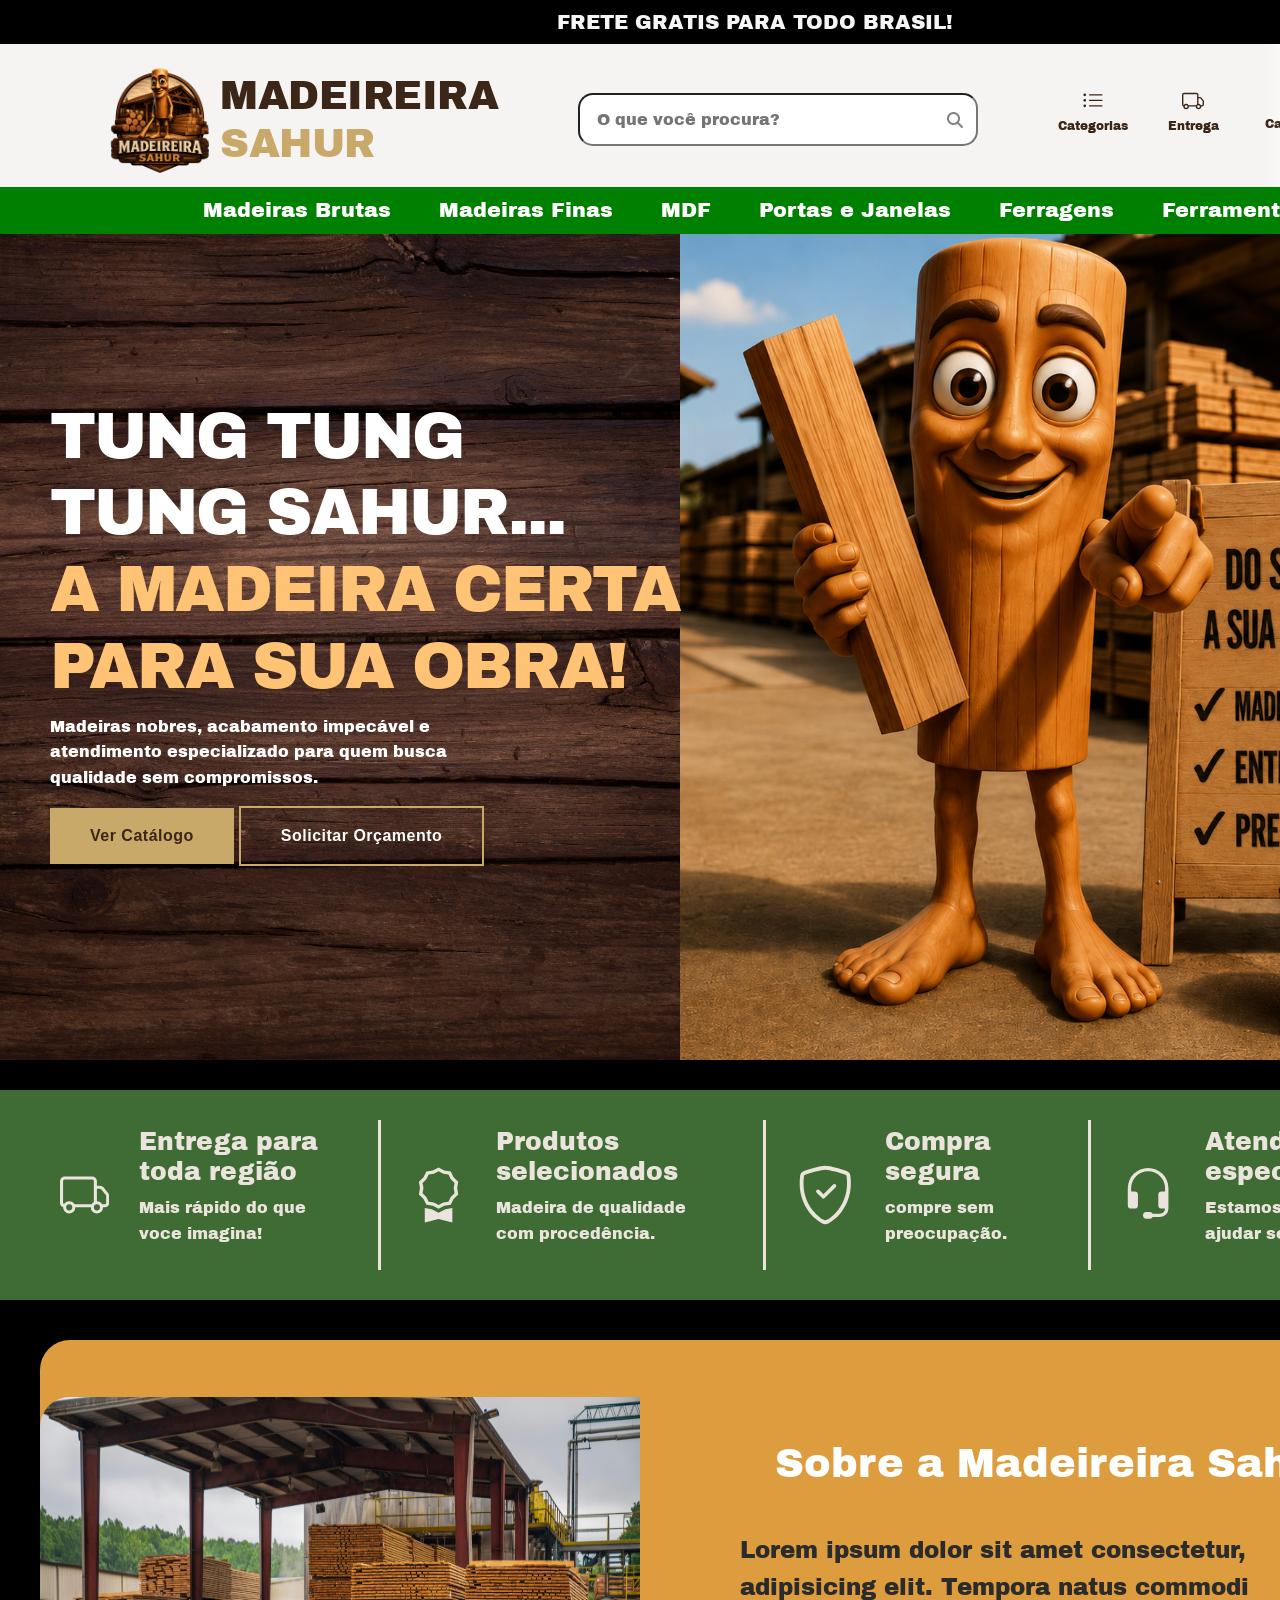
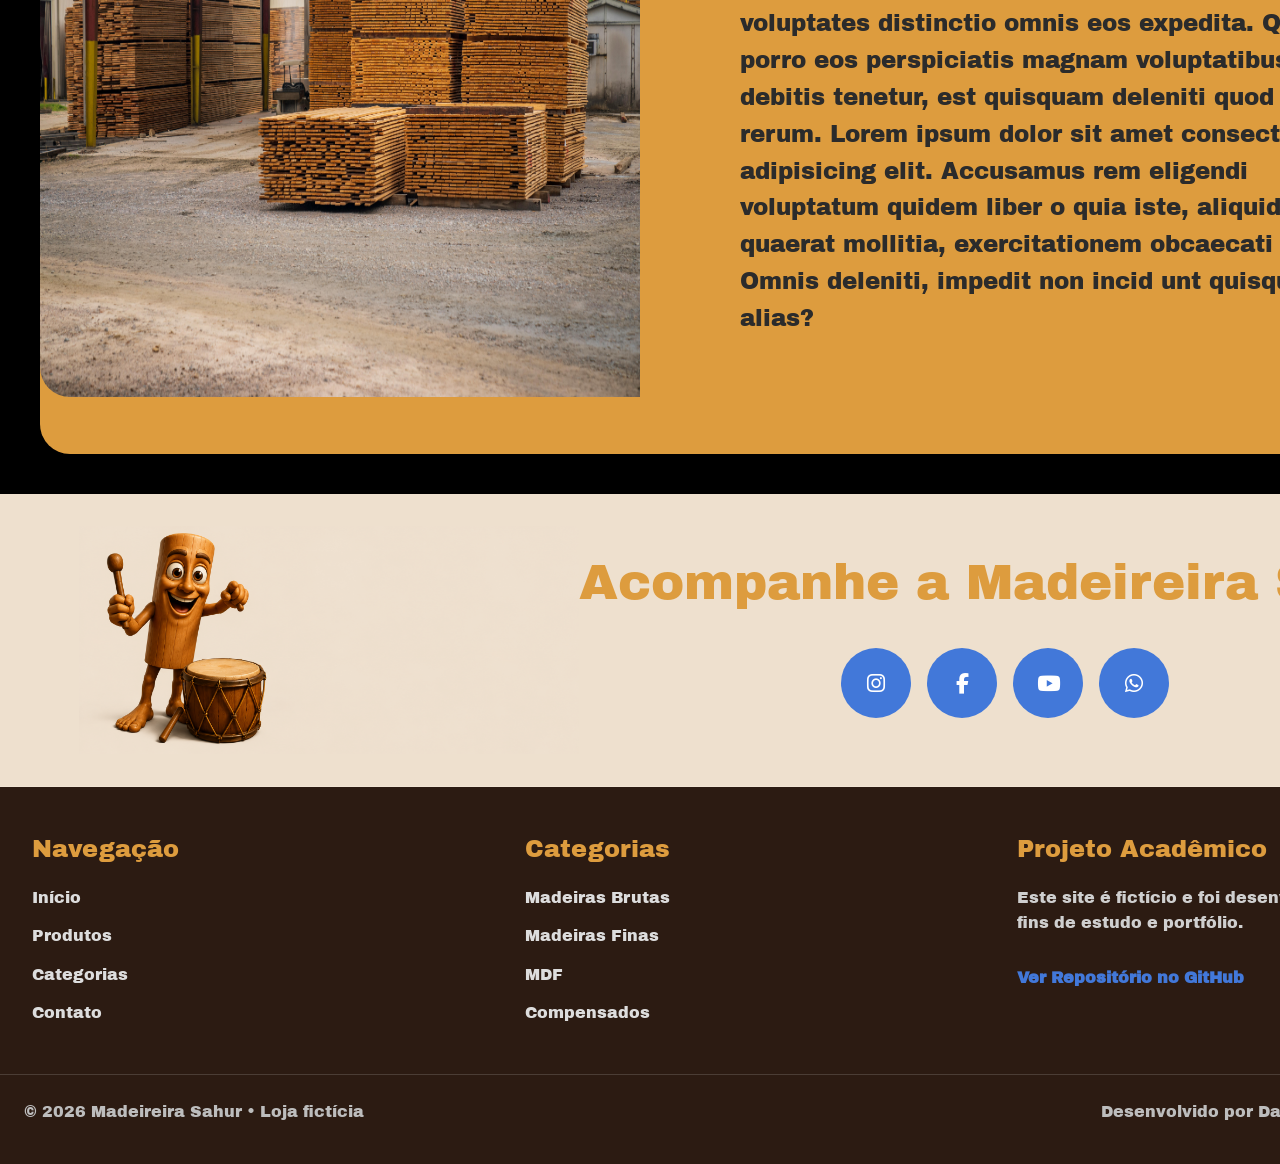
==== commit ce957aee: "davi12/06" ====
--- a/index.html
+++ b/index.html
@@ -5,11 +5,10 @@
     <meta name="viewport" content="width=device-width, initial-scale=1.0">
     <title>Madeireira Nobre Prime - Excelência em Madeiras Nobres</title>
     
-    <!-- Google Fonts -->
     <link rel="preconnect" href="https://fonts.googleapis.com">
     <link rel="preconnect" href="https://fonts.gstatic.com" crossorigin>
     <link href="https://fonts.googleapis.com/css2?family=Archivo+Black&display=swap" rel="stylesheet">
- <!-- css -->
+    
     <link rel="stylesheet" href="https://cdnjs.cloudflare.com/ajax/libs/font-awesome/6.7.2/css/all.min.css">
     <link href="https://cdn.jsdelivr.net/npm/bootstrap@5.0.2/dist/css/bootstrap.min.css" rel="stylesheet" integrity="sha384-EVSTQN3/azprG1Anm3QDgpJLIm9Nao0Yz1ztcQTwFspd3yD65VohhpuuCOmLASjC" crossorigin="anonymous">
     <link rel="stylesheet" href="Css/index.css">
@@ -18,7 +17,6 @@
 
     <div class="container">
     
-        <!-- HEADER & NAVBAR -->
         <header id="header">
 
             <h2>FRETE GRATIS PARA TODO BRASIL!</h2>
@@ -27,7 +25,7 @@
 
                 <div class="logo">
                     <a href="index.html">
-                    <img src="Img/logosahurmadeireira.png" height="120vh" width="120vh" alt="">
+                        <img src="Img/logosahurmadeireira.png" height="120vh" width="120vh" alt="Logo">
                     </a>
                     <h1 class="logo-text">
                         MADEIREIRA <br> <span class="logo-span">SAHUR</span>
@@ -38,39 +36,41 @@
                     <input type="text" placeholder=" O que você procura?">
                     <i class="fa-solid fa-magnifying-glass"></i>
                 </div>
-
                
                 <div class="nav-icons">
 
                     <a href="categorias.html">
-                    <button class="icon-btn" id="cartBtn" title="Carrinho" style="position: relative;" >
-                    <svg xmlns="http://www.w3.org/2000/svg" width="22" height="22" fill="currentColor" class="bi bi-list-ul" viewBox="0 0 16 16">
-                    <path fill-rule="evenodd" d="M5 11.5a.5.5 0 0 1 .5-.5h9a.5.5 0 0 1 0 1h-9a.5.5 0 0 1-.5-.5m0-4a.5.5 0 0 1 .5-.5h9a.5.5 0 0 1 0 1h-9a.5.5 0 0 1-.5-.5m0-4a.5.5 0 0 1 .5-.5h9a.5.5 0 0 1 0 1h-9a.5.5 0 0 1-.5-.5m-3 1a1 1 0 1 0 0-2 1 1 0 0 0 0 2m0 4a1 1 0 1 0 0-2 1 1 0 0 0 0 2m0 4a1 1 0 1 0 0-2 1 1 0 0 0 0 2"/>
-                    </svg>
-                    <span>Categorias</span>
-                    </button>
+                        <button class="icon-btn" id="catBtn" title="Categorias" style="position: relative;">
+                            <svg xmlns="http://www.w3.org/2000/svg" width="22" height="22" fill="currentColor" class="bi bi-list-ul" viewBox="0 0 16 16">
+                                <path fill-rule="evenodd" d="M5 11.5a.5.5 0 0 1 .5-.5h9a.5.5 0 0 1 0 1h-9a.5.5 0 0 1-.5-.5m0-4a.5.5 0 0 1 .5-.5h9a.5.5 0 0 1 0 1h-9a.5.5 0 0 1-.5-.5m0-4a.5.5 0 0 1 .5-.5h9a.5.5 0 0 1 0 1h-9a.5.5 0 0 1-.5-.5m-3 1a1 1 0 1 0 0-2 1 1 0 0 0 0 2m0 4a1 1 0 1 0 0-2 1 1 0 0 0 0 2m0 4a1 1 0 1 0 0-2 1 1 0 0 0 0 2"/>
+                            </svg>
+                            <span>Categorias</span>
+                        </button>
                     </a>
 
                     <a href="#">
-                    <button class="icon-btn" id="cartBtn" title="Carrinho" style="position: relative;">
-                        <svg xmlns="http://www.w3.org/2000/svg" width="22" height="22" fill="currentColor" class="bi bi-truck" viewBox="0 0 16 16">
-                        <path d="M0 3.5A1.5 1.5 0 0 1 1.5 2h9A1.5 1.5 0 0 1 12 3.5V5h1.02a1.5 1.5 0 0 1 1.17.563l1.481 1.85a1.5 1.5 0 0 1 .329.938V10.5a1.5 1.5 0 0 1-1.5 1.5H14a2 2 0 1 1-4 0H5a2 2 0 1 1-3.998-.085A1.5 1.5 0 0 1 0 10.5zm1.294 7.456A2 2 0 0 1 4.732 11h5.536a2 2 0 0 1 .732-.732V3.5a.5.5 0 0 0-.5-.5h-9a.5.5 0 0 0-.5.5v7a.5.5 0 0 0 .294.456M12 10a2 2 0 0 1 1.732 1h.768a.5.5 0 0 0 .5-.5V8.35a.5.5 0 0 0-.11-.312l-1.48-1.85A.5.5 0 0 0 13.02 6H12zm-9 1a1 1 0 1 0 0 2 1 1 0 0 0 0-2m9 0a1 1 0 1 0 0 2 1 1 0 0 0 0-2"/>
-                        </svg>
-                        <span>Entrega</span>
-                    </button>
-                    </a>
-
-                    <div id="nomeUsuario"></div>
+                        <button class="icon-btn" id="deliveryBtn" title="Entrega" style="position: relative;">
+                            <svg xmlns="http://www.w3.org/2000/svg" width="22" height="22" fill="currentColor" class="bi bi-truck" viewBox="0 0 16 16">
+                                <path d="M0 3.5A1.5 1.5 0 0 1 1.5 2h9A1.5 1.5 0 0 1 12 3.5V5h1.02a1.5 1.5 0 0 1 1.17.563l1.481 1.85a1.5 1.5 0 0 1 .329.938V10.5a1.5 1.5 0 0 1-1.5 1.5H14a2 2 0 1 1-4 0H5a2 2 0 1 1-3.998-.085A1.5 1.5 0 0 1 0 10.5zm1.294 7.456A2 2 0 0 1 4.732 11h5.536a2 2 0 0 1 .732-.732V3.5a.5.5 0 0 0-.5-.5h-9a.5.5 0 0 0-.5.5v7a.5.5 0 0 0 .294.456M12 10a2 2 0 0 1 1.732 1h.768a.5.5 0 0 0 .5-.5V8.35a.5.5 0 0 0-.11-.312l-1.48-1.85A.5.5 0 0 0 13.02 6H12zm-9 1a1 1 0 1 0 0 2 1 1 0 0 0 0-2m9 0a1 1 0 1 0 0 2 1 1 0 0 0 0-2"/>
+                            </svg>
+                            <span>Entrega</span>
+                        </button>
+                    </a>
 
                     <a href="#">
-                     <button class="icon-btn" id="cartBtn" title="Carrinho" style="position: relative;">
-                        <svg xmlns="http://www.w3.org/2000/svg" width="20" height="20" fill="currentColor" class="bi bi-cart" viewBox="0 0 16 16">
-                        <path d="M0 1.5A.5.5 0 0 1 .5 1H2a.5.5 0 0 1 .485.379L2.89 3H14.5a.5.5 0 0 1 .491.592l-1.5 8A.5.5 0 0 1 13 12H4a.5.5 0 0 1-.491-.408L2.01 3.607 1.61 2H.5a.5.5 0 0 1-.5-.5M3.102 4l1.313 7h8.17l1.313-7zM5 12a2 2 0 1 0 0 4 2 2 0 0 0 0-4m7 0a2 2 0 1 0 0 4 2 2 0 0 0 0-4m-7 1a1 1 0 1 1 0 2 1 1 0 0 1 0-2m7 0a1 1 0 1 1 0 2 1 1 0 0 1 0-2"/>
-                        </svg>
-                        <span>Carrinho</span>
-                        <span class="cart-badge">0</span>
-                    </button>
-                    </a>
+                        <button class="icon-btn" id="cartBtn" title="Carrinho" style="position: relative;">
+                            <svg xmlns="http://www.w3.org/2000/svg" width="20" height="20" fill="currentColor" class="bi bi-cart" viewBox="0 0 16 16">
+                                <path d="M0 1.5A.5.5 0 0 1 .5 1H2a.5.5 0 0 1 .485.379L2.89 3H14.5a.5.5 0 0 1 .491.592l-1.5 8A.5.5 0 0 1 13 12H4a.5.5 0 0 1-.491-.408L2.01 3.607 1.61 2H.5a.5.5 0 0 1-.5-.5M3.102 4l1.313 7h8.17l1.313-7zM5 12a2 2 0 1 0 0 4 2 2 0 0 0 0-4m7 0a2 2 0 1 0 0 4 2 2 0 0 0 0-4m-7 1a1 1 0 1 1 0 2 1 1 0 0 1 0-2m7 0a1 1 0 1 1 0 2 1 1 0 0 1 0-2"/>
+                            </svg>
+                            <span>Carrinho</span>
+                            <span class="cart-badge">0</span>
+                        </button>
+                    </a>
+
+                     <div id="usuario-container">
+                        <div id="fotoPerfil"></div>
+                        <div id="nomeUsuario"></div>
+                    </div>
                     
                 </div>
             </nav>
@@ -87,20 +87,15 @@
         </header>
 
         <main>
-
             <section class="cards">
-
                 <div class="card1">
                     <div class="text-card1">
                         <h1>
                             TUNG TUNG <br> TUNG SAHUR... <br> <span class="accent">A MADEIRA CERTA <br> PARA SUA OBRA!</span>
                         </h1>
-                        
                         <p class="subtitle">
                             Madeiras nobres, acabamento impecável e atendimento especializado para quem busca qualidade sem compromissos.
                         </p>
-
-
                         <div class="hero-buttons">
                             <button class="btn btn-primary">Ver Catálogo</button>
                             <button class="btn btn-secondary">Solicitar Orçamento</button>
@@ -108,44 +103,86 @@
                     </div>
                 </div>
                 <div class="card card2"></div>
-
-            </section>
-
-            <section class="Sobre" >
-
-                <div class="hero-content">
-                    <h1>
-                        Transformando projetos em <span class="accent">obras de excelência</span>.
-                    </h1>
-                    
-                    <p class="subtitle">
-                        Madeiras nobres, acabamento impecável e atendimento especializado para quem busca qualidade sem compromissos.
-                    </p>
-                    
-                    <div class="hero-buttons">
-                        <button class="btn btn-primary">Ver Catálogo</button>
-                        <button class="btn btn-secondary">Solicitar Orçamento</button>
-                    </div>
-                </div>
-
-                <div> 
-                    <img src="Img/images.jpeg" height="500vh" width="500vh" alt="">
-                </div>
-
-            </section>
-
+            </section>
+
+            <section class="qualidades">
+
+                <div class="block">
+
+                    <svg class="icone" xmlns="http://www.w3.org/2000/svg"  fill="currentColor" class="bi bi-truck" viewBox="0 0 16 16">
+                    <path d="M0 3.5A1.5 1.5 0 0 1 1.5 2h9A1.5 1.5 0 0 1 12 3.5V5h1.02a1.5 1.5 0 0 1 1.17.563l1.481 1.85a1.5 1.5 0 0 1 .329.938V10.5a1.5 1.5 0 0 1-1.5 1.5H14a2 2 0 1 1-4 0H5a2 2 0 1 1-3.998-.085A1.5 1.5 0 0 1 0 10.5zm1.294 7.456A2 2 0 0 1 4.732 11h5.536a2 2 0 0 1 .732-.732V3.5a.5.5 0 0 0-.5-.5h-9a.5.5 0 0 0-.5.5v7a.5.5 0 0 0 .294.456M12 10a2 2 0 0 1 1.732 1h.768a.5.5 0 0 0 .5-.5V8.35a.5.5 0 0 0-.11-.312l-1.48-1.85A.5.5 0 0 0 13.02 6H12zm-9 1a1 1 0 1 0 0 2 1 1 0 0 0 0-2m9 0a1 1 0 1 0 0 2 1 1 0 0 0 0-2"/>
+                    </svg>
+
+                    <div class=" texto-qualidades">
+                        <h1>Entrega para toda região</h1>
+                        <p>Mais rápido do que voce imagina!</p>
+                    </div>
+                </div>
+
+                <div class="block">
+
+                    <svg class="icone" xmlns="http://www.w3.org/2000/svg" width="16" height="16" fill="currentColor" class="bi bi-award" viewBox="0 0 16 16">
+                    <path d="M9.669.864 8 0 6.331.864l-1.858.282-.842 1.68-1.337 1.32L2.6 6l-.306 1.854 1.337 1.32.842 1.68 1.858.282L8 12l1.669-.864 1.858-.282.842-1.68 1.337-1.32L13.4 6l.306-1.854-1.337-1.32-.842-1.68zm1.196 1.193.684 1.365 1.086 1.072L12.387 6l.248 1.506-1.086 1.072-.684 1.365-1.51.229L8 10.874l-1.355-.702-1.51-.229-.684-1.365-1.086-1.072L3.614 6l-.25-1.506 1.087-1.072.684-1.365 1.51-.229L8 1.126l1.356.702z"/>
+                    <path d="M4 11.794V16l4-1 4 1v-4.206l-2.018.306L8 13.126 6.018 12.1z"/>
+                    </svg>
+
+                    <div class=" texto-qualidades">
+                        <h1>Produtos selecionados</h1>
+                        <p>Madeira de qualidade com procedência.</p>
+                    </div>
+                </div>
+
+                <div class="block">
+
+                    <svg class="icone" xmlns="http://www.w3.org/2000/svg" width="16" height="16" fill="currentColor" class="bi bi-shield-check" viewBox="0 0 16 16">
+                    <path d="M5.338 1.59a61 61 0 0 0-2.837.856.48.48 0 0 0-.328.39c-.554 4.157.726 7.19 2.253 9.188a10.7 10.7 0 0 0 2.287 2.233c.346.244.652.42.893.533q.18.085.293.118a1 1 0 0 0 .101.025 1 1 0 0 0 .1-.025q.114-.034.294-.118c.24-.113.547-.29.893-.533a10.7 10.7 0 0 0 2.287-2.233c1.527-1.997 2.807-5.031 2.253-9.188a.48.48 0 0 0-.328-.39c-.651-.213-1.75-.56-2.837-.855C9.552 1.29 8.531 1.067 8 1.067c-.53 0-1.552.223-2.662.524zM5.072.56C6.157.265 7.31 0 8 0s1.843.265 2.928.56c1.11.3 2.229.655 2.887.87a1.54 1.54 0 0 1 1.044 1.262c.596 4.477-.787 7.795-2.465 9.99a11.8 11.8 0 0 1-2.517 2.453 7 7 0 0 1-1.048.625c-.28.132-.581.24-.829.24s-.548-.108-.829-.24a7 7 0 0 1-1.048-.625 11.8 11.8 0 0 1-2.517-2.453C1.928 10.487.545 7.169 1.141 2.692A1.54 1.54 0 0 1 2.185 1.43 63 63 0 0 1 5.072.56"/>
+                    <path d="M10.854 5.146a.5.5 0 0 1 0 .708l-3 3a.5.5 0 0 1-.708 0l-1.5-1.5a.5.5 0 1 1 .708-.708L7.5 7.793l2.646-2.647a.5.5 0 0 1 .708 0"/>
+                    </svg>
+
+                    <div class=" texto-qualidades">
+                        <h1>Compra segura</h1>
+                        <p>compre sem preocupação.</p>
+                    </div>
+                </div>
+
+                <div class="last-block">
+
+                    <svg class="icone" xmlns="http://www.w3.org/2000/svg"  fill="currentColor" class="bi bi-headset" viewBox="0 0 16 16">
+                    <path d="M8 1a5 5 0 0 0-5 5v1h1a1 1 0 0 1 1 1v3a1 1 0 0 1-1 1H3a1 1 0 0 1-1-1V6a6 6 0 1 1 12 0v6a2.5 2.5 0 0 1-2.5 2.5H9.366a1 1 0 0 1-.866.5h-1a1 1 0 1 1 0-2h1a1 1 0 0 1 .866.5H11.5A1.5 1.5 0 0 0 13 12h-1a1 1 0 0 1-1-1V8a1 1 0 0 1 1-1h1V6a5 5 0 0 0-5-5"/>
+                    </svg>
+
+                    <div class=" texto-qualidades">
+                        <h1>Atendimento especializado</h1>
+                        <p>Estamos prontos para te ajudar sempre!</p>
+                    </div>
+                </div>
+
+            </section>
+
+            <section class="sobre">
+
+                <div class="img-sobre">
+                    <img src="Img/pexels-nc-farm-bureau-mark-12278566.jpg"  alt="">
+                </div>
+
+                <div class="texto-sobre">
+                    <h1>Sobre a Madeireira Sahur</h1>
+                    <br>
+                    <p>Lorem ipsum dolor sit amet consectetur, adipisicing elit. Tempora natus commodi voluptates distinctio
+                         omnis eos expedita. Quis porro eos perspiciatis magnam voluptatibus debitis tenetur, est quisquam deleniti quod a rerum.
+                          Lorem ipsum dolor sit amet consectetur adipisicing elit. Accusamus rem eligendi voluptatum quidem liber
+                        o quia iste, aliquid sunt, quaerat mollitia, exercitationem obcaecati hic? Omnis deleniti, impedit non incid
+                        unt quisquam alias?</p>
+                </div>
+
+            </section>
         </main>
 
         <footer class="footer">
-
             <section class="footer-top">
-
-                <img src="Img/sahurFooter.png" alt="">
-                
+                <img src="Img/sahurFooter.png"  alt="Footer Logo">
                 <div class="social-area">
-
                     <h3>Acompanhe a Madeireira Sahur</h3>
-
                     <div class="social-links">
                         <a href="#"><i class="fa-brands fa-instagram"></i></a>
                         <a href="#"><i class="fa-brands fa-facebook-f"></i></a>
@@ -153,55 +190,39 @@
                         <a href="#"><i class="fa-brands fa-whatsapp"></i></a>
                     </div>
                 </div>
-
             </section>
 
             <section class="footer-content">
-
                 <div class="footer-column">
                     <h4>Navegação</h4>
-
                     <a href="#">Início</a>
                     <a href="#">Produtos</a>
                     <a href="#">Categorias</a>
                     <a href="#">Contato</a>
                 </div>
-
                 <div class="footer-column">
                     <h4>Categorias</h4>
-
                     <a href="#">Madeiras Brutas</a>
                     <a href="#">Madeiras Finas</a>
                     <a href="#">MDF</a>
                     <a href="#">Compensados</a>
                 </div>
-
                 <div class="footer-column">
                     <h4>Projeto Acadêmico</h4>
-                    <p>
-                        Este site é fictício e foi desenvolvido
-                        apenas para fins de estudo e portfólio.
-                    </p>
-
+                    <p>Este site é fictício e foi desenvolvido apenas para fins de estudo e portfólio.</p>
                     <a href="https://github.com/seuusuario/seurepositorio" target="_blank" class="repo-link">Ver Repositório no GitHub</a>
                 </div>
-
             </section>
 
             <section class="footer-bottom">
-
-                <p>© 2026 Madeireira Sahur • Loja fictíca</p>
+                <p>© 2026 Madeireira Sahur • Loja fictícia</p>
                 <p>Desenvolvido por David, Julio, Lucas, Pedro</p>
-
-            </section>
-
+            </section>
         </footer>
 
     </div>
     
- <!-- JAVASCRIPT -->
     <script src="https://cdn.jsdelivr.net/npm/bootstrap@5.0.2/dist/js/bootstrap.bundle.min.js" integrity="sha384-MrcW6ZMFYlzcLA8Nl+NtUVF0sA7MsXsP1UyJoMp4YLEuNSfAP+JcXn/tWtIaxVXM" crossorigin="anonymous"></script>
-    <script src="Js/index.js"></script>
-    <script src="Js/teste.js"></script>
+    <script src="Js/script.js"></script>
 </body>
 </html>
--- a/Css/index.css
+++ b/Css/index.css
@@ -53,8 +53,8 @@
             position: relative;
             width: 400px;
 
-            margin-right: 60px;
-            margin-left: 60px;
+            margin-right: 50px;
+            margin-left: 50px;
         }
 
         .search-box input{
@@ -174,10 +174,10 @@
 
         .nav-icons {
             display: flex;
-            gap: 1.5rem;
-            align-items: center;
-
-            margin-left: 40px;
+            gap: 10px;
+            align-items: center;
+
+            margin-left: 20px;
         }
 
         .nav-icons a {
@@ -269,10 +269,56 @@
             color: var(--color-accent);
         }
 
+
+
+              /* ==================== BOTAO USUARIO  ==================== */
+     
+                /* Container principal do Usuário */
+        #usuario-container {
+            display: flex !important;
+            align-items: center !important;
+            justify-content: center !important;
+            gap: 10px;
+            padding: 6px 16px;
+            background-color: #eee0ce; /* Cor idêntica ao fundo do seu footer/detalhes */
+            border-radius: 50%;
+            height: 45px; /* Altura controlada para alinhar com os outros ícones */
+            margin: 0 10px;
+        }
+
+        /* Força a foto de perfil a aparecer e ficar redonda */
+        #fotoPerfil {
+            display: flex;
+            align-items: center;
+            justify-content: center;
+        }
+
+        #fotoPerfil img {
+            width: 32px !important;
+            height: 32px !important;
+            min-width: 32px !important;
+            min-height: 32px !important;
+            object-fit: cover !important;
+            border-radius: 50% !important;
+            border: 2px solid #3B2618; /* Borda escura para dar contraste */
+        }
+
+        /* Ajuste do texto do nome do usuário */
+        #nomeUsuario h3, #nomeUsuario span {
+            font-size: 13px !important;
+            color: #3B2618 !important; /* Cor escura para ler bem no fundo claro */
+            font-family: 'Archivo Black', sans-serif;
+            margin: 0 !important;
+            padding: 0 !important;
+            white-space: nowrap;
+        }
+
+
+
         /* ==================== MAIN ==================== */
         main{
             grid-area: main;
-            background-color: goldenrod;
+            background-color: rgb(0, 0, 0);
         }
         
         .cards{
@@ -392,13 +438,84 @@
         }
 
 
-
-
-        
+/* ==================== Sobre ==================== */
+
+        .sobre{
+            background-color: #dd9c3e;
+
+            margin: 40px;
+            display: flex;
+            justify-content: space-between;
+            align-items: center;
+            border-radius: 30px;
+        }
+        .texto-sobre{
+            width: 100%;
+            padding: 50px;
+            margin: 50px;
+
+            display: flex;
+            justify-content: center;
+            align-items: center;
+            flex-direction: column;
+
+            font-size: 23px;
+        }
+        .texto-sobre h1{
+            color: #ffffff;
+        }
+        .img-sobre img{
+            border-radius: 30px 0 0 30px;
+            height: 600px; 
+            width: 600px;
+        }
+
+
+        /* ==================== Qualidades ==================== */
+
+        .qualidades{
+            background-color: #3F6B34;
+
+            margin-top: 30px;
+            padding: 30px;
+
+            display: flex;
+            justify-content: center;
+            align-items: center;
+            
+            
+        }
+        .block{
+            color: #EAE4DD;
+            display: flex;
+            justify-content: center;
+            align-items: center;
+
+            border-right: solid #EAE4DD;
+        }
+        .last-block{
+            color: #EAE4DD;
+            display: flex;
+            justify-content: center;
+            align-items: center;
+        }
+        .icone{
+            width: 90px;
+            height: 90px;
+            margin: 30px;
+        }
+        .texto-qualidades{
+            margin-right: 50px;
+        }
+        .texto-qualidades h1{
+            font-size: 25px;
+        }
 
        
 
-        /* ==================== SUA PARTE AQUI ==================== */
+  
+
+
 
        
 
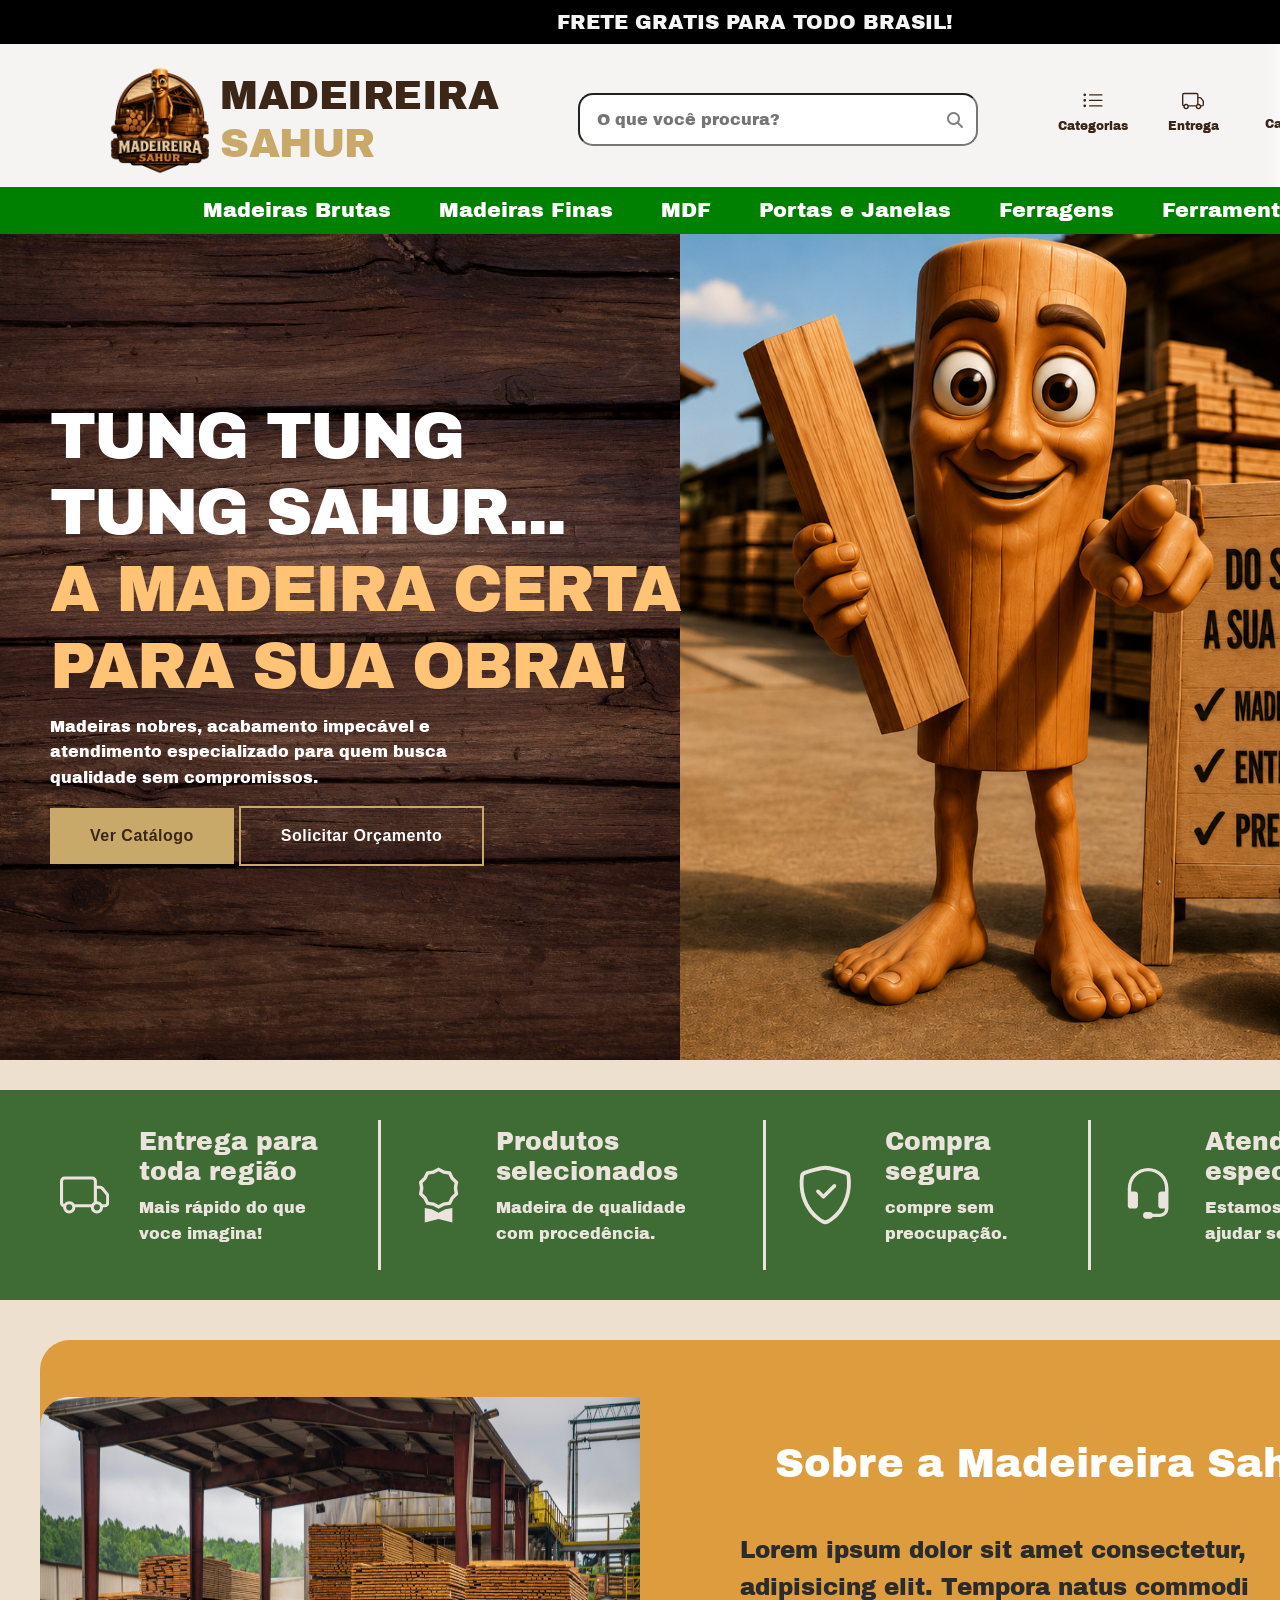
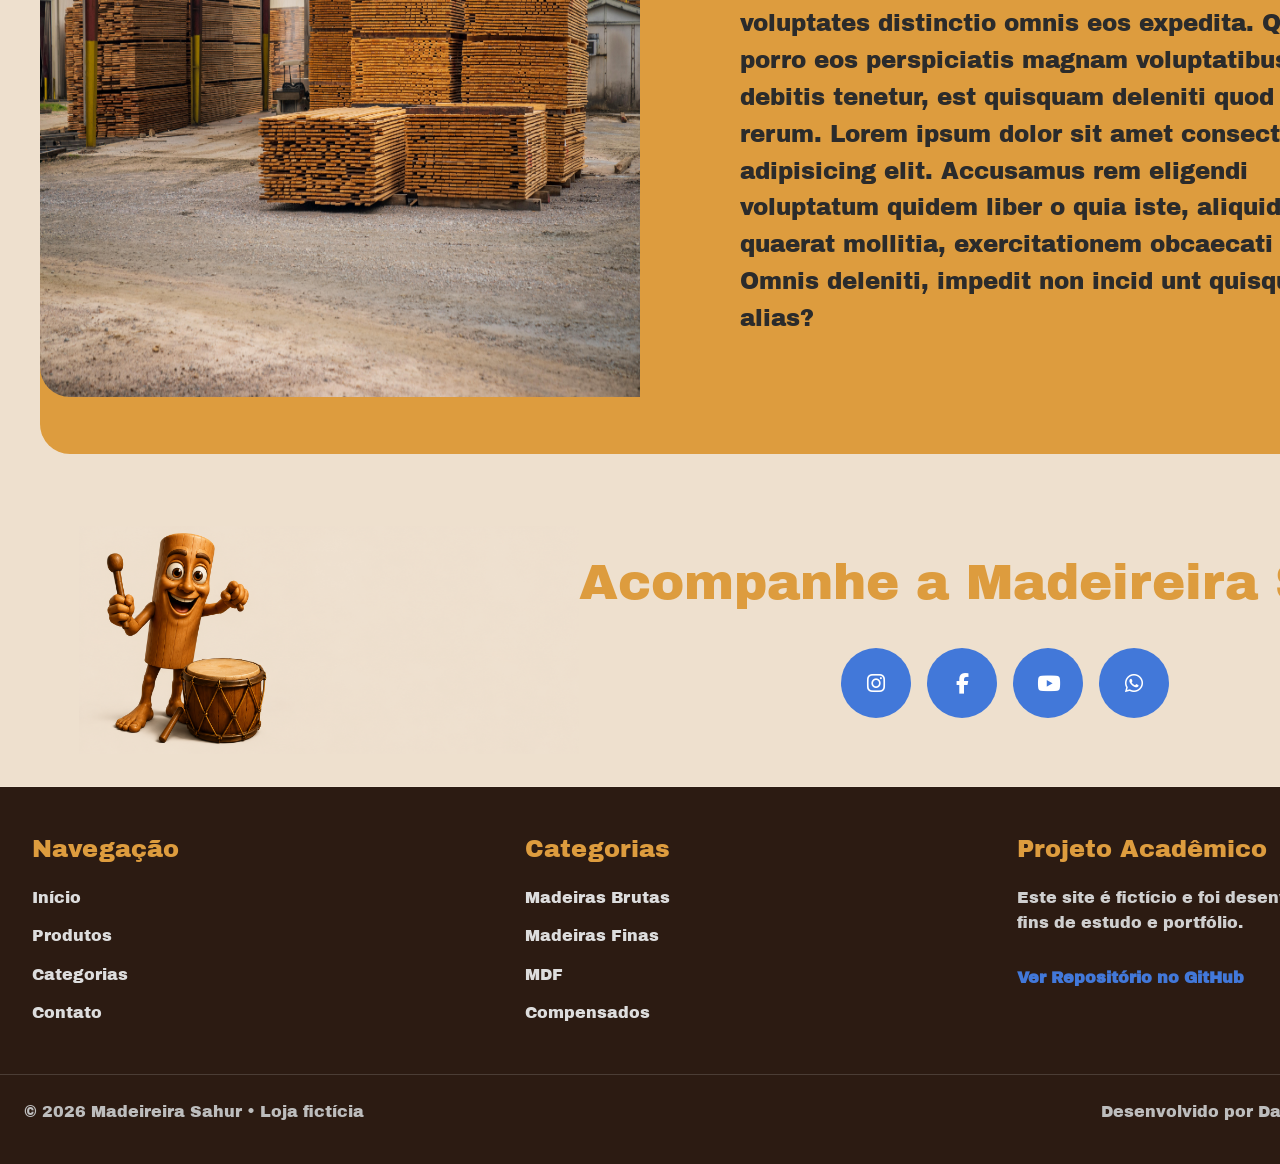
==== commit 3a8508bd: "Feito Popup e futura tela de Entrar para o usuario" ====
--- a/index.html
+++ b/index.html
@@ -15,8 +15,9 @@
 </head>
 <body>
 
+
     <div class="container">
-    
+     
         <header id="header">
 
             <h2>FRETE GRATIS PARA TODO BRASIL!</h2>
@@ -221,8 +222,19 @@
         </footer>
 
     </div>
+
+       <dialog id="meuPopup">
+            <div class="popup-box">
+                <h2>Faça seu Login</h2>
+                <p>Para continuar navegando, você precisa estar logado.</p>
+                <a href="login.php"><button >Criar conta</button></a>
+                <a href="cadastro.php"><button>Entrar</button></a>
+                <button id="fecharPopup">Agora não</button>
+            </div>
+        </dialog>
+    
     
     <script src="https://cdn.jsdelivr.net/npm/bootstrap@5.0.2/dist/js/bootstrap.bundle.min.js" integrity="sha384-MrcW6ZMFYlzcLA8Nl+NtUVF0sA7MsXsP1UyJoMp4YLEuNSfAP+JcXn/tWtIaxVXM" crossorigin="anonymous"></script>
-    <script src="Js/script.js"></script>
+    <script src="Js/index.js"></script>
 </body>
 </html>
--- a/Css/index.css
+++ b/Css/index.css
@@ -21,6 +21,61 @@
             line-height: 1.6;
         }
 
+/*Popup*/
+
+#meuPopup {
+  border: none;
+  border-radius: 12px;
+  padding: 2%;
+  max-width: 380px;
+  width: 90%;
+  text-align: center;
+  box-shadow: 0 10px 30px rgba(0,0,0,0.3);
+  position: fixed;
+  top: 50%;
+  left: 50%;
+  transform: translate(-50%, -50%);
+  margin: 0; 
+}
+
+
+#meuPopup::backdrop {
+  background: rgba(0, 0, 0, 0.5);
+}
+
+#meuPopup button {
+  display: block;
+  width: 100%;
+  margin: 6px 0;
+  padding: 12px 24px;
+  font-size: 16px;
+  font-weight: bold;
+  border: none;
+  border-radius: 8px;
+  cursor: pointer;
+  transition: background-color 0.3s ease;
+  text-decoration: none;
+}
+
+#meuPopup a:first-of-type button {
+  background-color: #007bff;
+  color: #fff;
+  text-decoration: none;
+}
+
+
+#meuPopup a:nth-of-type(2) button {
+  background-color: #28a745;
+  color: #fff;
+  text-decoration: none;
+}
+
+
+#meuPopup #fecharPopup {
+  background-color: #e0e0e0;
+  color: #333;
+  text-decoration: none;
+}
         /* ==================== HEADER & NAVBAR ==================== */
 
         .container {
@@ -318,7 +373,7 @@
         /* ==================== MAIN ==================== */
         main{
             grid-area: main;
-            background-color: rgb(0, 0, 0);
+            background-color: #eee0ce;
         }
         
         .cards{
